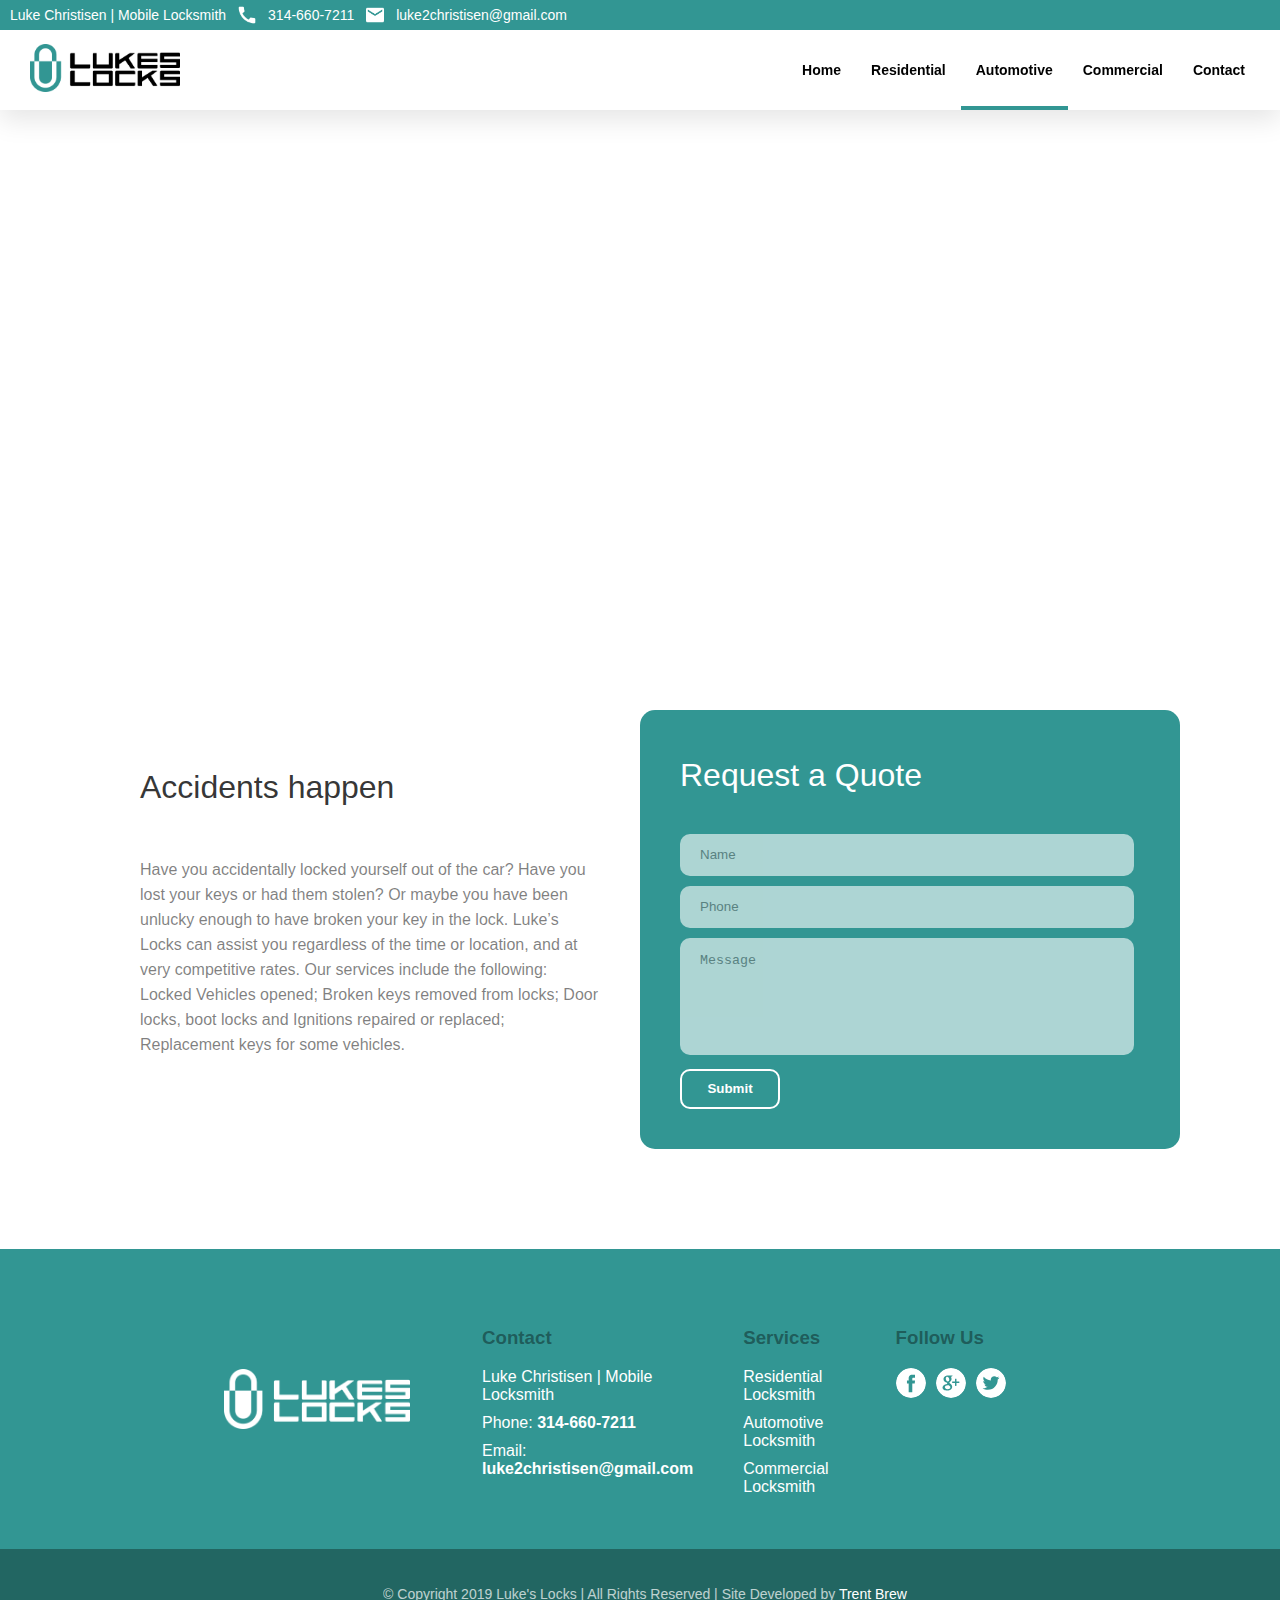
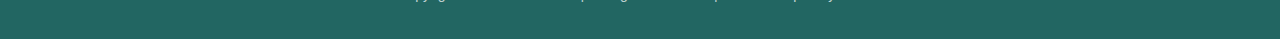
==== automotive.html @ c07e5a12 "changed color scheme & adjusted content to fit the correct fb reference ..:)" ====
<!DOCTYPE html>
<!--
Developer: Trent Brew
Description: Markup for lukeslocks.com
-->
<html>
  <head>
    <title>Luke's Locks | Automotive</title>
    <meta charset="utf-8" content="width=device-width, initial-scale=1" name="viewport"/>
    <link rel="icon" href="res/lock.png"/>
    <link type="text/css" rel="stylesheet" href="styles/compiled-styles.css"/>
    <script
    src="https://code.jquery.com/jquery-3.3.1.js"
    integrity="sha256-2Kok7MbOyxpgUVvAk/HJ2jigOSYS2auK4Pfzbm7uH60="
    crossorigin="anonymous"></script>
    <script type="text/javascript" src="scripts/scripts.js"></script>
  </head>
  <body>
      <div class="top-bar">Luke Christisen | Mobile Locksmith<div class="phone-icon"></div>314-660-7211<div class="email-icon"></div>luke2christisen@gmail.com</div>
      <div class="nav-secondary">
        <div class="logo"></div>
        <div class="nav-links">
          <ul>
            <a href="index.html"><li>Home</li></a>
            <a href="residential.html"><li>Residential</li></a>
            <a href="automotive.html" class="active"><li>Automotive</li></a>
            <a href="commercial.html"><li>Commercial</li></a>
            <a href="contact.html"><li>Contact</li></a>
          </ul>
        </div>
        <div class="menu-button"></div>
      </div>

      <div class="banner-secondary" id="banner-automotive">
        <div class="inner-banner"><h2><div class="title-icon" id="automotive"></div>Automotive Locksmith</h2></div>
        <p>"I was on my way to work called him and he offered to change my tire because I had a flat after locking my keys in my car! Great dude. -Madison M."</p>
      </div>

      <!-- service container used across each service tab -->
      <div class="content-row service-box">
        <div class="service-box-text">
          <h2><div class="title-icon" id="automotive"></div><strong>Accidents happen</strong></h2>
          <p>Have you accidentally locked yourself out of the car? Have you lost your keys or had them stolen? Or maybe you have been unlucky enough to have broken your key in the lock. Luke’s Locks can assist you regardless of the time or location, and at very competitive rates. Our services include the following: Locked Vehicles opened; Broken keys removed from locks; Door locks, boot locks and Ignitions repaired or replaced;
 Replacement keys for some vehicles.</p>
        </div>
        <div class="quote-forms">
          <form>
            <h2>Request a Quote</h2>
            <input type="text" class="form" id="name" placeholder="Name"></input>
            <input type="text" class="form" id="phone" placeholder="Phone"></input>
            <!--div class="form" id="zip"></div-->
            <textarea type="text" class="form" id="message" placeholder="Message" rows="10" cols="30"></textarea>
            <input type="submit" value="Submit" class="submit"></input>
          </form>
        </div>
      </div>

      <!-- row 5 (footer) -->
      <div class="footer">
        <div class="inner-footer">
          <div class="footer-col" id="col1"><div class="footer-logo"></div></div>
          <div class="footer-col" id="col2">
            <ul>
              <h3>Contact</h3>
                <li>Luke Christisen | Mobile Locksmith</li>
                <li><a href="#">Phone: <strong>314-660-7211</strong></a></li>
                <li><a href="#">Email: <strong>luke2christisen@gmail.com</strong></a></li>
              </ul>
            </div>
            <div class="footer-col" id="col3">
              <ul>
                <h3>Services</h3>
                <li><a href="residential.html">Residential Locksmith</a></li>
                <li><a href="automotive.html">Automotive Locksmith</a></li>
                <li><a href="commercial.html">Commercial Locksmith</a></li>
              </ul>
            </div>
            <div class="footer-col" id="col3">
              <h3>Follow Us</h3>
              <div class="bubble-container">
                <a href="https://www.facebook.com/lukeslocks/"><div class="social-bubble" id="facebook"></div></a>
                <a href="https://plus.google.com/+LukesLocksSouthMorang"><div class="social-bubble" id="google-plus"></div></a>
                <a href="#"><div class="social-bubble" id="twitter"></div></a>
              </div>
            </div>
          </div>
        </div>
        <div class="sub-footer"><span>© Copyright 2019 Luke's Locks | All Rights Reserved | Site Developed by </span><a href="#">Trent Brew</a></div>

  </body>
</html>
---- styles/compiled-styles.css ----
body {
  background-color: white;
  margin: 0px;
  font-family: Roboto, sans-serif; }
  body h1, body h2 {
    font-weight: lighter; }

::selection {
  color: black; }

.service-box {
  padding: 100px;
  background-color: white;
  border-radius: 15px;
  display: grid;
  grid-template-columns: 1fr 1fr;
  color: black; }
  .service-box .service-box-text h2 {
    font-size: 32px;
    margin-bottom: 40px;
    padding: 20px 0px 0px 40px;
    display: inline-flex;
    line-height: 60px;
    margin-right: 30px; }
  .service-box .quote-forms h2 {
    font-size: 32px;
    margin-bottom: 30px;
    padding: 0px 0px 0px 0px; }
  .service-box .service-box-text {
    line-height: 25px;
    color: rgba(0, 0, 0, 0.8); }
    .service-box .service-box-text p {
      background-color: white;
      border-radius: 0px 0px 0px 15px;
      padding: 0px 40px 40px 40px;
      margin: 0px;
      color: rgba(0, 0, 0, 0.5); }
  .service-box .quote-forms {
    padding: 20px 40px 40px 40px;
    background-color: #329693;
    border-radius: 15px;
    color: white; }
  .service-box .form {
    background-color: white;
    width: 90%;
    height: 40px;
    margin: 10px 10px 0px 0px;
    border-radius: 10px;
    opacity: 0.6;
    border: none;
    padding-left: 20px;
    padding-right: 20px;
    transition: 300ms; }
    .service-box .form:hover {
      opacity: 1; }
  .service-box .submit {
    width: 100px;
    float: left;
    height: 40px;
    border: 2px white solid;
    background-color: #329693;
    border-radius: 10px;
    margin-top: 10px;
    text-align: center;
    transition: 300ms;
    font-weight: bold;
    color: white; }
    .service-box .submit:hover {
      background-color: white;
      color: #329693;
      cursor: pointer; }
  .service-box #message {
    height: 100px;
    padding-top: 15px;
    resize: none; }
  .service-box .title-icon {
    width: 60px;
    height: 60px;
    margin-right: 20px;
    display: none; }
  .service-box #residential {
    background-image: url("../res/house(teal).png");
    background-position: center;
    background-size: cover;
    background-repeat: no-repeat; }
  .service-box #commercial {
    background-image: url("../res/business(teal).png");
    background-position: center;
    background-size: cover;
    background-repeat: no-repeat; }
  .service-box #automotive {
    background-image: url("../res/car(teal).png");
    background-position: center;
    background-size: cover;
    background-repeat: no-repeat; }

.single-page {
  position: relative;
  width: 100%;
  height: calc(100vh - 90px);
  background-color: #329693; }
  .single-page .sub-footer {
    position: absolute;
    bottom: 0 !important; }
  .single-page .footer {
    position: absolute;
    bottom: 90px !important; }

.inner-container {
  background-color: red;
  width: 100%;
  height: auto; }

.nav-secondary {
  position: fixed;
  height: 80px;
  width: 100%;
  background-color: white;
  z-index: 10;
  top: 30px;
  box-shadow: 0px 10px 25px 0px rgba(0, 0, 0, 0.1); }
  .nav-secondary .nav-links {
    display: block; }
    .nav-secondary .nav-links ul {
      display: inline-flex;
      list-style: none;
      height: 80px;
      margin: 0px 20px 0px 0px;
      float: right; }
    .nav-secondary .nav-links li {
      line-height: 80px; }
    .nav-secondary .nav-links a {
      text-decoration: none;
      color: black;
      font-size: 14px;
      padding: 0px 15px 0px 15px;
      font-weight: bold; }
      .nav-secondary .nav-links a:hover {
        background-color: rgba(0, 0, 0, 0.1); }

.nav .logo {
  position: absolute;
  background-image: url("../res/lukes-locks(light).png");
  background-repeat: no-repeat;
  background-position: center;
  background-size: contain;
  width: 400px;
  height: 200px;
  margin: auto;
  left: 0px;
  right: 0px;
  top: -450px;
  transition: 500ms; }

.nav-secondary .logo {
  position: absolute;
  background-image: url("../res/lukes-locks(dark).png");
  background-repeat: no-repeat;
  background-position: center;
  background-size: contain;
  width: 150px;
  height: 75px;
  margin: auto;
  left: 30px;
  right: 100%;
  top: 0px; }

.top-bar {
  display: inline-flex;
  position: fixed;
  width: 100%;
  height: 30px;
  margin: 0px;
  background-color: #329693;
  z-index: 15;
  color: white;
  line-height: 30px;
  padding-left: 10px;
  font-size: 14px;
  top: 0px; }
  .top-bar .phone-icon {
    width: 22px;
    height: 22px;
    margin-top: 4px;
    background-image: url("../res/baseline_call_white_18dp.png");
    background-position: center;
    background-repeat: no-repeat;
    background-size: cover;
    margin-left: 10px;
    margin-right: 10px; }
  .top-bar .email-icon {
    width: 22px;
    height: 22px;
    margin-top: 4px;
    background-image: url("../res/baseline_email_white_18dp.png");
    background-position: center;
    background-repeat: no-repeat;
    background-size: cover;
    margin-left: 10px;
    margin-right: 10px; }

.arrow-container {
  position: absolute;
  width: 200px;
  height: 150px;
  margin: auto;
  top: 350px;
  left: 0px;
  right: 0px;
  bottom: 0;
  opacity: 0.6; }

.arrow {
  opacity: 0;
  position: relative;
  left: 42%;
  top: 65%;
  transition: visibility 500ms linear; }

.arrow1 {
  animation: arrow-movement 2s ease-in-out infinite; }

.arrow2 {
  animation: arrow-movement 2s 1s ease-in-out infinite; }

.arrow:before,
.arrow:after {
  background: white;
  content: '';
  display: block;
  height: 2px;
  position: absolute;
  top: 0;
  left: 0;
  width: 30px; }

.arrow:before {
  transform: rotate(45deg) translateX(-23%);
  transform-origin: top left; }

.arrow:after {
  transform: rotate(-45deg) translateX(23%);
  transform-origin: top right; }

@keyframes arrow-movement {
  0% {
    opacity: 0;
    top: 45%; }
  70% {
    opacity: 1; }
  100% {
    opacity: 0; } }
.banner {
  position: absolute;
  top: 30px;
  background-color: white;
  background-image: url("../res/banner1.jpg");
  background-repeat: no-repeat;
  background-size: cover;
  background-position: center;
  background-attachment: fixed;
  height: 650px;
  width: 100%; }
  .banner .subtitle {
    position: absolute;
    left: 0px;
    right: 0px;
    margin: auto;
    text-align: center;
    color: white;
    top: 260px;
    width: 600px;
    line-height: 25px; }
  .banner .banner-button {
    position: absolute;
    width: 130px;
    height: 40px;
    text-align: center;
    color: white;
    line-height: 40px;
    font-weight: bolder;
    border-radius: 5px;
    border: solid white 2px;
    left: 0px;
    right: 0px;
    margin: auto;
    top: 370px;
    transition: 300ms; }
    .banner .banner-button:hover {
      background-color: white;
      color: #329693;
      cursor: pointer; }

.nav {
  position: absolute;
  background-color: rgba(255, 255, 255, 0);
  height: 80px;
  width: 100%;
  z-index: 10;
  top: 570px; }
  .nav .nav-links {
    display: block; }
    .nav .nav-links ul {
      display: inline-flex;
      list-style: none;
      height: 80px;
      margin: 0px 20px 0px 0px;
      float: right; }
    .nav .nav-links li {
      line-height: 80px; }
    .nav .nav-links a {
      text-decoration: none;
      color: white;
      font-size: 14px;
      padding: 0px 15px 0px 15px;
      font-weight: bold; }
      .nav .nav-links a:hover {
        background-color: rgba(0, 0, 0, 0.1); }

.active {
  border-bottom: solid #329693 4px; }

.content {
  position: absolute;
  top: 100px;
  left: 0px;
  right: 0px;
  margin: auto;
  background-color: #E0E0E0;
  width: 100%; }

.content-home {
  position: absolute;
  top: 650px;
  left: 0px;
  right: 0px;
  margin: auto;
  background-color: #E0E0E0;
  width: 100%; }
  .content-home h1 {
    text-align: center;
    margin-bottom: 40px;
    font-size: 28px;
    opacity: 0.4; }
  .content-home .content-row {
    width: 70%;
    margin: 45px auto;
    height: auto;
    left: 0px;
    right: 0px; }
  .content-home #why-us {
    width: 100%;
    height: 300px;
    margin-bottom: 120px; }
  .content-home #services {
    width: 100%;
    height: 300px;
    margin-bottom: 120px; }
    .content-home #services .divider {
      background-color: rgba(0, 0, 0, 0.2);
      width: 70%;
      height: 2px;
      margin: 80px auto 80px auto;
      text-align: center;
      line-height: 0px; }
      .content-home #services .divider span {
        background-color: #E0E0E0;
        font-size: 28px;
        padding: 0px 40px 0px 40px;
        color: rgba(0, 0, 0, 0.3); }
  .content-home .card-container {
    position: absolute;
    margin: auto;
    left: 0px;
    right: 0px;
    display: grid;
    width: 70%;
    grid-template-columns: repeat(3, 1fr);
    grid-gap: 30px; }
    .content-home .card-container a {
      text-decoration: none !important; }
      .content-home .card-container a h2 {
        color: black; }
    .content-home .card-container .hoverable {
      background-color: white;
      padding: 20px 35px 30px 35px; }
      .content-home .card-container .hoverable:hover {
        background-color: #329693;
        margin-top: -10px;
        cursor: pointer; }
        .content-home .card-container .hoverable:hover h2 {
          color: white; }
        .content-home .card-container .hoverable:hover p {
          color: rgba(255, 255, 255, 0.7); }
    .content-home .card-container .card {
      border-radius: 15px;
      transition: 500ms;
      text-align: center;
      line-height: 25px; }
      .content-home .card-container .card h2 {
        transition: 500ms;
        font-size: 28px; }
      .content-home .card-container .card p {
        color: rgba(0, 0, 0, 0.5);
        transition: 500ms;
        border-radius: 0px 0px 25px 25px; }
      .content-home .card-container .card .icon {
        width: 80px;
        height: 80px;
        margin-left: auto;
        margin-right: auto;
        margin-top: 40px;
        background-repeat: no-repeat;
        background-position: center;
        background-size: contain;
        transition: 500ms;
        opacity: 0.9; }
      .content-home .card-container .card #residential {
        background-image: url("../res/house(teal).png"); }
      .content-home .card-container .card #automotive {
        background-image: url("../res/car(teal).png"); }
      .content-home .card-container .card #commercial {
        background-image: url("../res/business(teal).png"); }
      .content-home .card-container .card #hours {
        background-image: url("../res/clock(teal).png"); }
      .content-home .card-container .card #support {
        background-image: url("../res/key(teal).png"); }
      .content-home .card-container .card #mobile {
        background-image: url("../res/mobile(teal).png"); }
    .content-home .card-container #card1:hover .icon {
      background-image: url("../res/house(white).png"); }
    .content-home .card-container #card2:hover .icon {
      background-image: url("../res/car(white).png"); }
    .content-home .card-container #card3:hover .icon {
      background-image: url("../res/business(white).png"); }
  .content-home .about-us {
    background-color: white;
    border-radius: 15px;
    display: grid;
    grid-template-columns: 1fr 1fr;
    color: black; }
    .content-home .about-us .about-us-text h2 {
      font-size: 32px;
      margin-bottom: 40px;
      padding: 20px 0px 0px 40px; }
    .content-home .about-us .quote-forms h2 {
      font-size: 32px;
      margin-bottom: 30px;
      padding: 0px 0px 0px 0px; }
    .content-home .about-us .about-us-text {
      line-height: 25px;
      color: rgba(0, 0, 0, 0.8); }
      .content-home .about-us .about-us-text p {
        background-color: white;
        border-radius: 0px 0px 0px 15px;
        padding: 0px 40px 40px 40px;
        margin: 0px;
        color: rgba(0, 0, 0, 0.5); }
    .content-home .about-us .quote-forms {
      padding: 20px 40px 40px 40px;
      background-color: #329693;
      border-radius: 0px 15px 15px 0px;
      color: white; }
    .content-home .about-us .form {
      background-color: white;
      width: 90%;
      height: 40px;
      margin: 10px 10px 0px 0px;
      border-radius: 10px;
      opacity: 0.6;
      border: none;
      padding-left: 20px;
      padding-right: 20px;
      transition: 300ms; }
      .content-home .about-us .form:hover {
        opacity: 1; }
    .content-home .about-us .submit {
      width: 100px;
      float: left;
      height: 40px;
      border: 2px white solid;
      background-color: rgba(0, 0, 0, 0);
      border-radius: 10px;
      margin-top: 10px;
      text-align: center;
      transition: 300ms;
      font-weight: bold;
      color: white; }
      .content-home .about-us .submit:hover {
        background-color: white;
        color: #329693;
        cursor: pointer; }
    .content-home .about-us #message {
      height: 100px;
      padding-top: 15px;
      resize: none; }
  .content-home #testimonials {
    width: 100%;
    background-color: white;
    padding-bottom: 60px;
    padding-top: 40px;
    margin-bottom: 0px;
    margin-top: 150px; }
    .content-home #testimonials h1 {
      margin: 70px;
      font-size: 28px; }
    .content-home #testimonials .reviews-container {
      margin-left: auto;
      margin-right: auto;
      width: 70%;
      display: grid;
      grid-template-columns: repeat(4, 1fr);
      grid-gap: 0px; }
    .content-home #testimonials #review1 {
      border-radius: 15px 0px 0px 15px; }
      .content-home #testimonials #review1 .reviewer-photo {
        background-image: url("../res/user1.jpg");
        background-position: center;
        background-repeat: no-repeat;
        background-size: cover; }
    .content-home #testimonials #review2 {
      border-radius: 0px; }
      .content-home #testimonials #review2 .reviewer-photo {
        background-image: url("../res/user2.jpg");
        background-position: center;
        background-repeat: no-repeat;
        background-size: cover; }
    .content-home #testimonials #review3 {
      border-radius: 0px; }
      .content-home #testimonials #review3 .reviewer-photo {
        background-image: url("../res/user3.jpg");
        background-position: center;
        background-repeat: no-repeat;
        background-size: cover; }
    .content-home #testimonials #review4 {
      border-radius: 0px 15px 15px 0px; }
      .content-home #testimonials #review4 .reviewer-photo {
        background-image: url("../res/user4.jpg");
        background-position: center;
        background-repeat: no-repeat;
        background-size: cover; }
    .content-home #testimonials .review {
      background-color: white;
      text-align: center;
      padding: 50px 0px 30px 0px; }
      .content-home #testimonials .review .reviewer-photo {
        background-color: black;
        height: 80px;
        width: 80px;
        border-radius: 100%;
        margin-left: auto;
        margin-right: auto; }
      .content-home #testimonials .review .stars-container {
        display: inline-flex; }
      .content-home #testimonials .review .star {
        margin: 5px;
        height: 20px;
        width: 20px;
        background-image: url("../res/star(yellow).png");
        background-position: center;
        background-size: contain;
        background-repeat: no-repeat; }
      .content-home #testimonials .review h2 {
        font-size: 20px; }
      .content-home #testimonials .review p {
        background-color: white;
        color: rgba(0, 0, 0, 0.6);
        border-radius: 0px 0px 15px 15px;
        padding: 0px 40px 0px 40px; }
  .content-home #icons {
    background-color: #BDBDBD; }

.footer {
  background-color: #329693;
  width: 100%;
  margin: 0px;
  height: 300px; }
  .footer .bubble-container {
    display: inline-flex; }
  .footer h3 {
    color: rgba(0, 0, 0, 0.4); }
  .footer .social-bubble {
    width: 30px;
    height: 30px;
    border-radius: 100%;
    margin-right: 10px;
    transition: 300ms;
    background-position: center;
    background-size: cover;
    background-repeat: no-repeat; }
    .footer .social-bubble:hover {
      cursor: pointer;
      opacity: 0.5; }
  .footer #facebook {
    background-image: url("../res/fb.svg"); }
  .footer #google-plus {
    background-image: url("../res/gplus.svg"); }
  .footer #twitter {
    background-image: url("../res/twitter.svg"); }
  .footer .footer-logo {
    width: 250px;
    height: 60px;
    background-image: url("../res/lukes-locks(white).png");
    background-position: center;
    background-size: contain;
    background-repeat: no-repeat;
    margin-top: 60px; }
  .footer a {
    text-decoration: none;
    color: white; }
    .footer a:hover {
      opacity: 0.6; }
  .footer ul {
    list-style: none; }
    .footer ul li {
      margin: 10px 10px 10px 0px; }
  .footer .inner-footer {
    color: white;
    display: grid;
    grid-template-columns: repeat(4, 1fr);
    width: 70%;
    margin-left: auto;
    margin-right: auto;
    padding-top: 60px; }

.sub-footer {
  background-color: #226662;
  width: 100%;
  margin: 0px;
  height: 90px;
  color: white;
  line-height: 90px;
  text-align: center;
  font-size: 14px; }
  .sub-footer a {
    color: white;
    text-decoration: none;
    opacity: 1; }
    .sub-footer a:hover {
      text-decoration: underline; }
  .sub-footer span {
    padding-left: 10px;
    opacity: 0.7; }

#banner-residential {
  background: url("../res/banner2(dark).jpg") no-repeat center fixed;
  background-size: cover; }

#banner-commercial {
  background: url("../res/banner1.jpg") no-repeat center fixed;
  background-size: cover; }

#banner-automotive {
  background: url("../res/banner3(dark).jpg") no-repeat center fixed;
  background-size: cover; }

.banner-secondary {
  background-color: #BDBDBD;
  width: 100%;
  height: 500px;
  margin-top: 110px; }
  .banner-secondary p {
    text-align: center;
    padding-top: 280px;
    color: white;
    width: 550px;
    margin-left: auto;
    margin-right: auto;
    line-height: 25px; }
  .banner-secondary .title-icon {
    width: 120px;
    height: 120px;
    margin-right: 20px; }
  .banner-secondary #residential {
    background-image: url("../res/house(teal).png");
    background-position: center;
    background-size: cover;
    background-repeat: no-repeat; }
  .banner-secondary #commercial {
    background-image: url("../res/business(teal).png");
    background-position: center;
    background-size: cover;
    background-repeat: no-repeat; }
  .banner-secondary #automotive {
    background-image: url("../res/car.png(teal)");
    background-position: center;
    background-size: cover;
    background-repeat: no-repeat; }
  .banner-secondary .inner-banner {
    position: absolute;
    height: 100px;
    width: 750px;
    margin: auto;
    left: 0;
    right: 0;
    top: 200px;
    line-height: 120px;
    color: white;
    font-weight: bold;
    font-size: 40px; }
    .banner-secondary .inner-banner h2 {
      display: inline-flex; }

.contact-box {
  background-color: #329693;
  border-radius: 0px;
  width: 70%;
  margin-left: auto;
  margin-right: auto; }
  .contact-box span {
    color: white;
    font-weight: lighter;
    font-size: 28px; }
  .contact-box h3 {
    color: white;
    display: inline-flex;
    font-size: 28px;
    margin-bottom: 0px !important;
    line-height: 60px; }
  .contact-box .service-box-text {
    padding-top: 80px;
    padding-left: 120px;
    width: 400px; }
  .contact-box .title-icon {
    display: block !important;
    filter: invert(1); }
  .contact-box #contact-phone {
    background-image: url("../res/baseline-call-24px.svg");
    background-position: center;
    background-size: cover;
    background-repeat: no-repeat; }
  .contact-box #contact-email {
    background-image: url("../res/baseline-email-24px.svg");
    background-position: center;
    background-size: cover;
    background-repeat: no-repeat; }
  .contact-box .service-box-text p {
    background-color: #329693;
    color: white; }

.contact-content {
  background-color: #329693;
  padding-bottom: 70px !important; }
  .contact-content .bubble-container {
    text-align: center;
    float: left;
    margin-top: 35px; }
  .contact-content .bubbles-inner {
    display: inline-flex; }
  .contact-content h3 {
    color: rgba(0, 0, 0, 0.4); }
  .contact-content .social-bubble {
    width: 60px;
    height: 60px;
    border-radius: 100%;
    margin-right: 15px;
    transition: 300ms;
    background-position: center;
    background-size: cover;
    background-repeat: no-repeat; }
    .contact-content .social-bubble:hover {
      cursor: pointer;
      opacity: 0.5; }
  .contact-content #facebook {
    background-image: url("../res/fb.svg"); }
  .contact-content #google-plus {
    background-image: url("../res/gplus.svg"); }
  .contact-content #twitter {
    background-image: url("../res/twitter.svg"); }

.mobile-banner {
  display: none; }

@media only screen and (max-width: 768px) {
  body {
    background-color: white; }

  .top-bar {
    font-size: 9px; }

  .logo {
    position: absolute;
    background-image: url("../res/lukes-locks(dark).png") !important;
    background-repeat: no-repeat;
    background-position: center;
    background-size: contain;
    width: 150px !important;
    height: 75px !important;
    margin: auto !important;
    left: 30px !important;
    right: 100% !important;
    top: 0px !important;
    transition: 500ms; }

  .banner {
    display: none; }

  .nav, .nav-secondary {
    position: fixed;
    background-color: #FFFFFF;
    height: 80px;
    width: 100%;
    text-align: center;
    top: 30px;
    box-shadow: 0px 10px 25px 0px rgba(0, 0, 0, 0.2);
    transition: 300ms;
    z-index: 20; }
    .nav .nav-links, .nav-secondary .nav-links {
      display: none; }
      .nav .nav-links ul, .nav-secondary .nav-links ul {
        display: block;
        list-style: none;
        height: 80px;
        position: absolute;
        margin: auto;
        left: 0px;
        right: 0px;
        top: 140px;
        padding: 0px; }
      .nav .nav-links li, .nav-secondary .nav-links li {
        line-height: 80px;
        margin-left: auto;
        margin-right: auto;
        transition: 300ms; }
        .nav .nav-links li:hover, .nav-secondary .nav-links li:hover {
          background-color: rgba(0, 0, 0, 0.1); }
      .nav .nav-links a, .nav-secondary .nav-links a {
        text-decoration: none;
        color: black;
        padding: 0px;
        font-size: 18px;
        font-weight: bolder; }
    .nav .menu-button, .nav-secondary .menu-button {
      position: absolute;
      height: 40px;
      width: 40px;
      border-radius: 100%;
      background-image: url("https://cdn4.iconfinder.com/data/icons/wirecons-free-vector-icons/32/menu-alt-512.png");
      background-size: 20px 20px;
      background-position: center;
      background-repeat: no-repeat;
      right: 10px;
      top: 20px;
      margin: 0px 20px 0px 0px;
      transition: 300ms;
      cursor: pointer; }
      .nav .menu-button:hover, .nav-secondary .menu-button:hover {
        background-color: rgba(0, 0, 0, 0.1); }

  .content-home {
    width: 100%;
    padding-top: 20px;
    top: 460px; }

  .card-container {
    position: relative;
    margin-top: 850px;
    width: 85% !important;
    grid-template-columns: repeat(1, 1fr) !important;
    grid-gap: 0px !important; }
    .card-container .card {
      padding-left: 30px !important;
      padding-right: 30px !important;
      margin-bottom: 30px; }
      .card-container .card:hover {
        margin-top: 0px !important; }
      .card-container .card h2 {
        font-size: 18px !important;
        font-weight: bold; }
      .card-container .card .icon {
        width: 40px !important;
        height: 40px !important;
        margin-top: 0px !important; }

  .hoverable {
    padding-top: 40px !important; }

  .about-us {
    margin-top: 820px !important;
    grid-template-columns: 1fr !important;
    position: relative;
    text-align: center;
    width: 85% !important; }
    .about-us h2 {
      font-size: 24px !important;
      font-weight: bold;
      padding: 20px 0px 0px 0px !important; }
    .about-us .about-us-text {
      border-radius: 15px 15px 0px 0px; }
      .about-us .about-us-text p {
        background-color: white;
        border-radius: 0px !important;
        padding-bottom: 30px; }
    .about-us .form {
      padding-right: 0px !important;
      margin-right: 0px !important; }
    .about-us .quote-forms {
      margin-top: 0px;
      border-radius: 0px 0px 15px 15px !important; }

  .service-box {
    padding: 30px 0px 30px 0px;
    grid-template-columns: 1fr !important;
    position: relative;
    text-align: center;
    width: 85% !important;
    margin-left: auto;
    margin-right: auto; }
    .service-box .service-box-text {
      border-radius: 15px 15px 0px 0px; }
      .service-box .service-box-text h2 {
        font-size: 24px !important;
        font-weight: bold;
        padding-left: 0px;
        margin: 0px 0px 30px 0px; }
      .service-box .service-box-text p {
        background-color: white;
        border-radius: 0px !important;
        padding-bottom: 60px; }
    .service-box .quote-forms {
      margin-top: 0px;
      border-radius: 15px !important; }
      .service-box .quote-forms h2 {
        font-size: 24px;
        font-weight: bold; }
    .service-box .form {
      padding-right: 0px;
      margin-right: 0px; }
    .service-box .title-icon {
      padding: 0px;
      margin: 0px; }

  .reviews-container {
    grid-template-columns: 1fr !important; }

  .footer {
    height: auto;
    text-align: center;
    padding-bottom: 80px; }

  ul {
    padding: 0px; }

  .inner-footer {
    grid-template-columns: 1fr !important; }
    .inner-footer .footer-logo {
      width: 100% !important;
      margin-bottom: 40px; }

  .sub-footer {
    font-size: 9px;
    position: relative !important;
    margin: 0px;
    z-index: 15; }

  #why-us {
    height: auto !important; }

  #testimonials {
    position: relative;
    margin-top: 680px !important; }
    #testimonials h1 {
      margin: 40px !important; }
    #testimonials .reviews-container {
      width: 85% !important; }

  .content-row {
    display: block;
    overflow: auto; }

  .banner-secondary {
    width: 100%;
    height: 350px;
    background-attachment: fixed; }
    .banner-secondary h2 {
      font-size: 24px;
      font-weight: bold; }
    .banner-secondary .title-icon {
      width: 55px;
      height: 55px;
      margin-right: 10px; }
    .banner-secondary .inner-banner {
      width: 90%;
      line-height: 55px;
      top: 140px;
      text-align: center; }
    .banner-secondary p {
      width: 70%;
      padding-top: 145px;
      opacity: 0.8; }

  .contact-box {
    width: 80%;
    margin: 0px;
    padding-top: 50px;
    line-height: 40px; }
    .contact-box .service-box-text {
      padding: 0px;
      margin-left: auto;
      margin-right: auto;
      margin-bottom: 40px; }
    .contact-box .bubble-container {
      margin: 40px auto auto auto;
      width: 100%; }
    .contact-box .social-bubble {
      width: 40px;
      height: 40px; }
    .contact-box .title-icon {
      height: 40px;
      width: 40px; }
    .contact-box h3 {
      font-size: 24px;
      margin-left: 0px;
      margin-right: 0px; }
    .contact-box h2 {
      color: rgba(0, 0, 0, 0.4);
      font-size: 24px !important;
      font-weight: bold; }

  .submit {
    width: 100% !important;
    height: 60px !important; }

  .divider {
    height: 1px !important; }
    .divider span {
      font-size: 20px !important; }

  .mobile-banner {
    display: block;
    height: 350px;
    width: 100%;
    margin-top: 110px;
    background-image: url("../res/banner1.jpg");
    background-position: center;
    background-size: cover;
    background-repeat: no-repeat;
    background-attachment: fixed; } }
/*@media only screen and (max-width: 1000px) {
  body {
    background-color: red !important;
  }
}*/

/*# sourceMappingURL=compiled-styles.css.map */
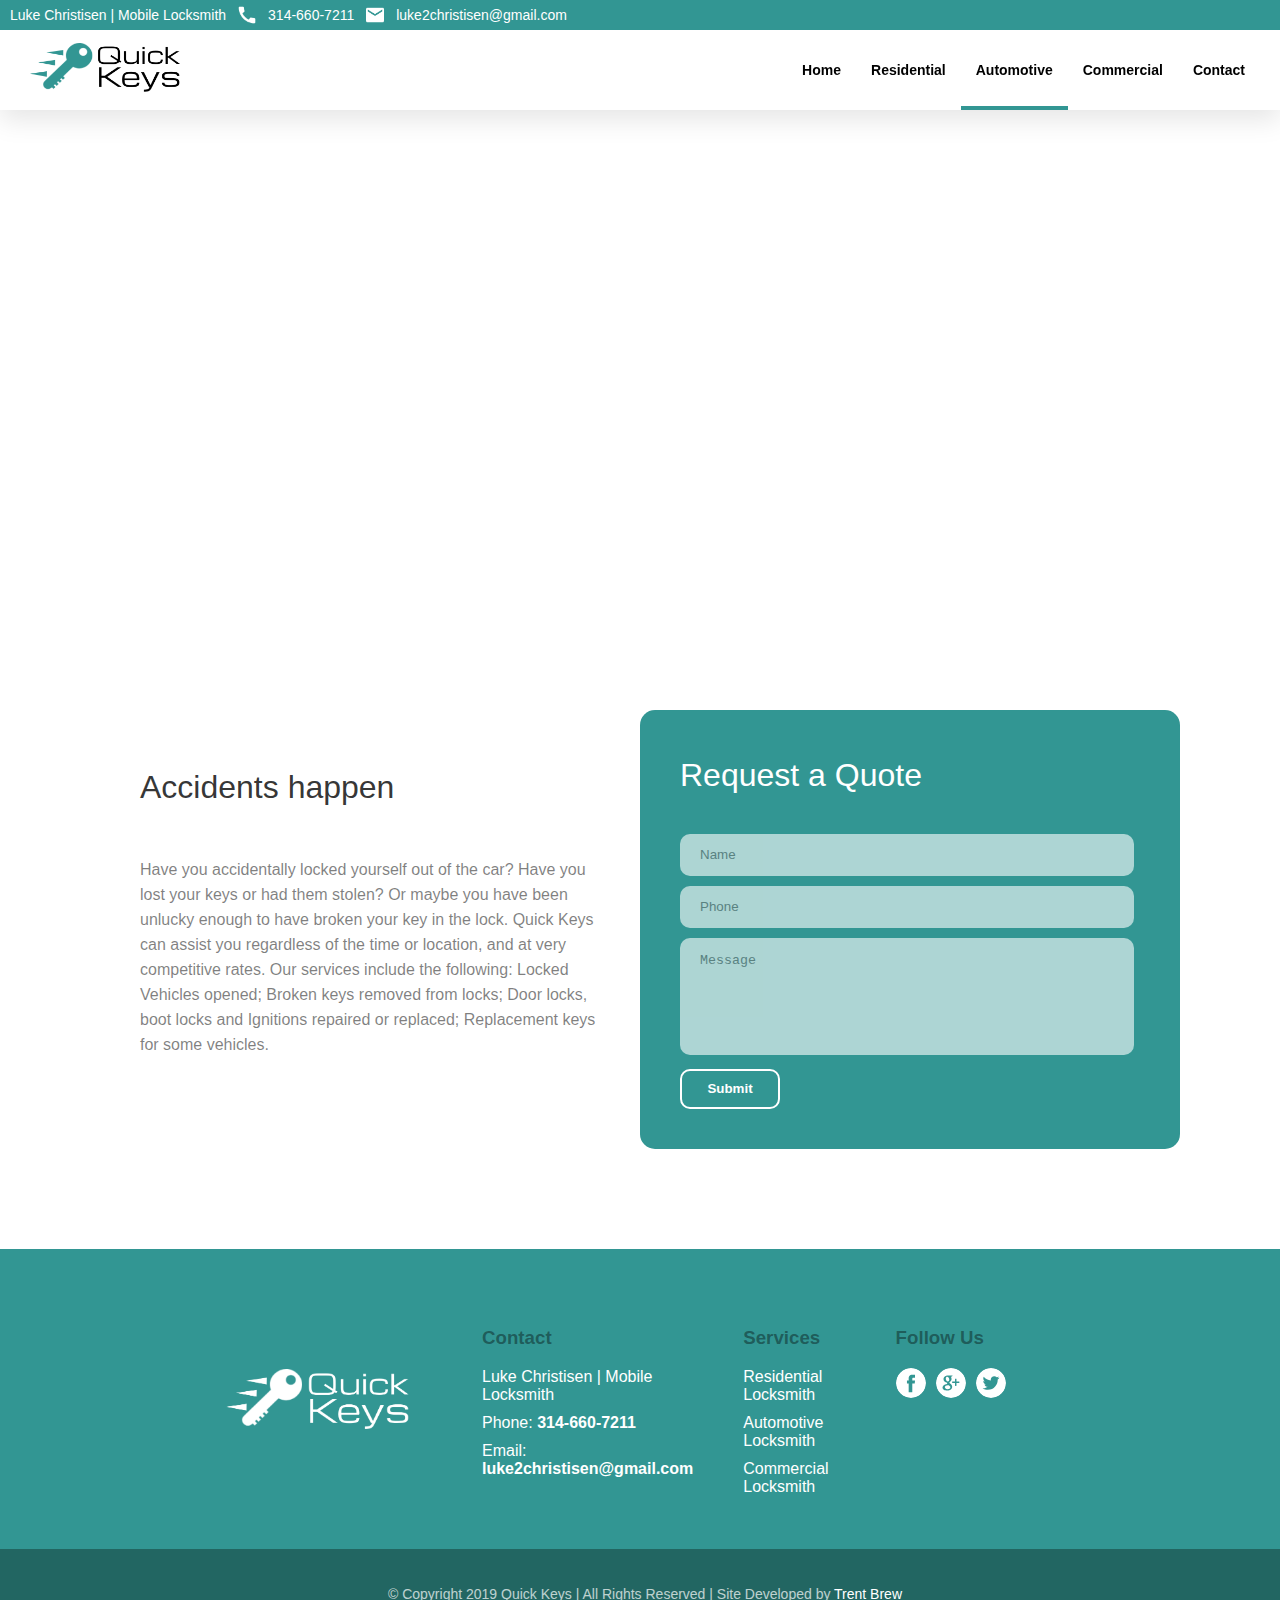
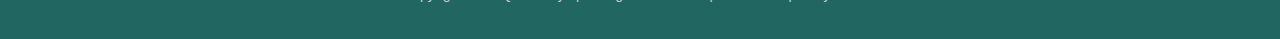
==== commit ce630ba3: "quick keys rebrand" ====
--- a/automotive.html
+++ b/automotive.html
@@ -5,7 +5,9 @@
 -->
 <html>
   <head>
-    <title>Luke's Locks | Automotive</title>
+    <title>Quick Keys | Mobile 24/7 Locksmith | Automotive</title>
+    <meta name="description" content="Quick Keys is a 24/7 always available mobile locksmith that will come to you. We do residential, commercial and automotive locksmithing and can help you with lockouts or larger scale projects. Give us a call today if you need any locksmithing services in the St. Louis, Missouri area!">
+
     <meta charset="utf-8" content="width=device-width, initial-scale=1" name="viewport"/>
     <link rel="icon" href="res/lock.png"/>
     <link type="text/css" rel="stylesheet" href="styles/compiled-styles.css"/>
@@ -40,7 +42,7 @@
       <div class="content-row service-box">
         <div class="service-box-text">
           <h2><div class="title-icon" id="automotive"></div><strong>Accidents happen</strong></h2>
-          <p>Have you accidentally locked yourself out of the car? Have you lost your keys or had them stolen? Or maybe you have been unlucky enough to have broken your key in the lock. Luke’s Locks can assist you regardless of the time or location, and at very competitive rates. Our services include the following: Locked Vehicles opened; Broken keys removed from locks; Door locks, boot locks and Ignitions repaired or replaced;
+          <p>Have you accidentally locked yourself out of the car? Have you lost your keys or had them stolen? Or maybe you have been unlucky enough to have broken your key in the lock. Quick Keys can assist you regardless of the time or location, and at very competitive rates. Our services include the following: Locked Vehicles opened; Broken keys removed from locks; Door locks, boot locks and Ignitions repaired or replaced;
  Replacement keys for some vehicles.</p>
         </div>
         <div class="quote-forms">
@@ -85,7 +87,7 @@
             </div>
           </div>
         </div>
-        <div class="sub-footer"><span>© Copyright 2019 Luke's Locks | All Rights Reserved | Site Developed by </span><a href="#">Trent Brew</a></div>
+        <div class="sub-footer"><span>© Copyright 2019 Quick Keys | All Rights Reserved | Site Developed by </span><a href="#">Trent Brew</a></div>
 
   </body>
 </html>
--- a/styles/compiled-styles.css
+++ b/styles/compiled-styles.css
@@ -1,12 +1,15 @@
 body {
   background-color: white;
   margin: 0px;
-  font-family: Roboto, sans-serif; }
-  body h1, body h2 {
-    font-weight: lighter; }
+  font-family: Roboto, sans-serif;
+}
+body h1, body h2 {
+  font-weight: lighter;
+}
 
 ::selection {
-  color: black; }
+  color: black;
+}
 
 .service-box {
   padding: 100px;
@@ -14,102 +17,121 @@
   border-radius: 15px;
   display: grid;
   grid-template-columns: 1fr 1fr;
-  color: black; }
-  .service-box .service-box-text h2 {
-    font-size: 32px;
-    margin-bottom: 40px;
-    padding: 20px 0px 0px 40px;
-    display: inline-flex;
-    line-height: 60px;
-    margin-right: 30px; }
-  .service-box .quote-forms h2 {
-    font-size: 32px;
-    margin-bottom: 30px;
-    padding: 0px 0px 0px 0px; }
-  .service-box .service-box-text {
-    line-height: 25px;
-    color: rgba(0, 0, 0, 0.8); }
-    .service-box .service-box-text p {
-      background-color: white;
-      border-radius: 0px 0px 0px 15px;
-      padding: 0px 40px 40px 40px;
-      margin: 0px;
-      color: rgba(0, 0, 0, 0.5); }
-  .service-box .quote-forms {
-    padding: 20px 40px 40px 40px;
-    background-color: #329693;
-    border-radius: 15px;
-    color: white; }
-  .service-box .form {
-    background-color: white;
-    width: 90%;
-    height: 40px;
-    margin: 10px 10px 0px 0px;
-    border-radius: 10px;
-    opacity: 0.6;
-    border: none;
-    padding-left: 20px;
-    padding-right: 20px;
-    transition: 300ms; }
-    .service-box .form:hover {
-      opacity: 1; }
-  .service-box .submit {
-    width: 100px;
-    float: left;
-    height: 40px;
-    border: 2px white solid;
-    background-color: #329693;
-    border-radius: 10px;
-    margin-top: 10px;
-    text-align: center;
-    transition: 300ms;
-    font-weight: bold;
-    color: white; }
-    .service-box .submit:hover {
-      background-color: white;
-      color: #329693;
-      cursor: pointer; }
-  .service-box #message {
-    height: 100px;
-    padding-top: 15px;
-    resize: none; }
-  .service-box .title-icon {
-    width: 60px;
-    height: 60px;
-    margin-right: 20px;
-    display: none; }
-  .service-box #residential {
-    background-image: url("../res/house(teal).png");
-    background-position: center;
-    background-size: cover;
-    background-repeat: no-repeat; }
-  .service-box #commercial {
-    background-image: url("../res/business(teal).png");
-    background-position: center;
-    background-size: cover;
-    background-repeat: no-repeat; }
-  .service-box #automotive {
-    background-image: url("../res/car(teal).png");
-    background-position: center;
-    background-size: cover;
-    background-repeat: no-repeat; }
+  color: black;
+}
+.service-box .service-box-text h2 {
+  font-size: 32px;
+  margin-bottom: 40px;
+  padding: 20px 0px 0px 40px;
+  display: inline-flex;
+  line-height: 60px;
+  margin-right: 30px;
+}
+.service-box .quote-forms h2 {
+  font-size: 32px;
+  margin-bottom: 30px;
+  padding: 0px 0px 0px 0px;
+}
+.service-box .service-box-text {
+  line-height: 25px;
+  color: rgba(0, 0, 0, 0.8);
+}
+.service-box .service-box-text p {
+  background-color: white;
+  border-radius: 0px 0px 0px 15px;
+  padding: 0px 40px 40px 40px;
+  margin: 0px;
+  color: rgba(0, 0, 0, 0.5);
+}
+.service-box .quote-forms {
+  padding: 20px 40px 40px 40px;
+  background-color: #329693;
+  border-radius: 15px;
+  color: white;
+}
+.service-box .form {
+  background-color: white;
+  width: 90%;
+  height: 40px;
+  margin: 10px 10px 0px 0px;
+  border-radius: 10px;
+  opacity: 0.6;
+  border: none;
+  padding-left: 20px;
+  padding-right: 20px;
+  transition: 300ms;
+}
+.service-box .form:hover {
+  opacity: 1;
+}
+.service-box .submit {
+  width: 100px;
+  float: left;
+  height: 40px;
+  border: 2px white solid;
+  background-color: #329693;
+  border-radius: 10px;
+  margin-top: 10px;
+  text-align: center;
+  transition: 300ms;
+  font-weight: bold;
+  color: white;
+}
+.service-box .submit:hover {
+  background-color: white;
+  color: #329693;
+  cursor: pointer;
+}
+.service-box #message {
+  height: 100px;
+  padding-top: 15px;
+  resize: none;
+}
+.service-box .title-icon {
+  width: 60px;
+  height: 60px;
+  margin-right: 20px;
+  display: none;
+}
+.service-box #residential {
+  background-image: url("../res/house(teal).png");
+  background-position: center;
+  background-size: cover;
+  background-repeat: no-repeat;
+}
+.service-box #commercial {
+  background-image: url("../res/business(teal).png");
+  background-position: center;
+  background-size: cover;
+  background-repeat: no-repeat;
+}
+.service-box #automotive {
+  background-image: url("../res/car(teal).png");
+  background-position: center;
+  background-size: cover;
+  background-repeat: no-repeat;
+}
 
 .single-page {
   position: relative;
   width: 100%;
   height: calc(100vh - 90px);
-  background-color: #329693; }
-  .single-page .sub-footer {
-    position: absolute;
-    bottom: 0 !important; }
-  .single-page .footer {
-    position: absolute;
-    bottom: 90px !important; }
+  background-color: #329693;
+}
+.single-page .sub-footer {
+  position: absolute;
+  bottom: 0 !important;
+}
+.single-page .footer {
+  position: absolute;
+  bottom: 90px !important;
+}
 
 .inner-container {
   background-color: red;
   width: 100%;
-  height: auto; }
+  height: auto;
+}
 
 .nav-secondary {
   position: fixed;
@@ -118,29 +140,35 @@
   background-color: white;
   z-index: 10;
   top: 30px;
-  box-shadow: 0px 10px 25px 0px rgba(0, 0, 0, 0.1); }
-  .nav-secondary .nav-links {
-    display: block; }
-    .nav-secondary .nav-links ul {
-      display: inline-flex;
-      list-style: none;
-      height: 80px;
-      margin: 0px 20px 0px 0px;
-      float: right; }
-    .nav-secondary .nav-links li {
-      line-height: 80px; }
-    .nav-secondary .nav-links a {
-      text-decoration: none;
-      color: black;
-      font-size: 14px;
-      padding: 0px 15px 0px 15px;
-      font-weight: bold; }
-      .nav-secondary .nav-links a:hover {
-        background-color: rgba(0, 0, 0, 0.1); }
+  box-shadow: 0px 10px 25px 0px rgba(0, 0, 0, 0.1);
+}
+.nav-secondary .nav-links {
+  display: block;
+}
+.nav-secondary .nav-links ul {
+  display: inline-flex;
+  list-style: none;
+  height: 80px;
+  margin: 0px 20px 0px 0px;
+  float: right;
+}
+.nav-secondary .nav-links li {
+  line-height: 80px;
+}
+.nav-secondary .nav-links a {
+  text-decoration: none;
+  color: black;
+  font-size: 14px;
+  padding: 0px 15px 0px 15px;
+  font-weight: bold;
+}
+.nav-secondary .nav-links a:hover {
+  background-color: rgba(0, 0, 0, 0.1);
+}
 
 .nav .logo {
   position: absolute;
-  background-image: url("../res/lukes-locks(light).png");
+  background-image: url("../res/lukes-locks(light-new).png");
   background-repeat: no-repeat;
   background-position: center;
   background-size: contain;
@@ -150,11 +178,12 @@
   left: 0px;
   right: 0px;
   top: -450px;
-  transition: 500ms; }
+  transition: 500ms;
+}
 
 .nav-secondary .logo {
   position: absolute;
-  background-image: url("../res/lukes-locks(dark).png");
+  background-image: url("../res/lukes-locks(dark-new).png");
   background-repeat: no-repeat;
   background-position: center;
   background-size: contain;
@@ -163,7 +192,8 @@
   margin: auto;
   left: 30px;
   right: 100%;
-  top: 0px; }
+  top: 0px;
+}
 
 .top-bar {
   display: inline-flex;
@@ -177,27 +207,30 @@
   line-height: 30px;
   padding-left: 10px;
   font-size: 14px;
-  top: 0px; }
-  .top-bar .phone-icon {
-    width: 22px;
-    height: 22px;
-    margin-top: 4px;
-    background-image: url("../res/baseline_call_white_18dp.png");
-    background-position: center;
-    background-repeat: no-repeat;
-    background-size: cover;
-    margin-left: 10px;
-    margin-right: 10px; }
-  .top-bar .email-icon {
-    width: 22px;
-    height: 22px;
-    margin-top: 4px;
-    background-image: url("../res/baseline_email_white_18dp.png");
-    background-position: center;
-    background-repeat: no-repeat;
-    background-size: cover;
-    margin-left: 10px;
-    margin-right: 10px; }
+  top: 0px;
+}
+.top-bar .phone-icon {
+  width: 22px;
+  height: 22px;
+  margin-top: 4px;
+  background-image: url("../res/baseline_call_white_18dp.png");
+  background-position: center;
+  background-repeat: no-repeat;
+  background-size: cover;
+  margin-left: 10px;
+  margin-right: 10px;
+}
+.top-bar .email-icon {
+  width: 22px;
+  height: 22px;
+  margin-top: 4px;
+  background-image: url("../res/baseline_email_white_18dp.png");
+  background-position: center;
+  background-repeat: no-repeat;
+  background-size: cover;
+  margin-left: 10px;
+  margin-right: 10px;
+}
 
 .arrow-container {
   position: absolute;
@@ -208,48 +241,59 @@
   left: 0px;
   right: 0px;
   bottom: 0;
-  opacity: 0.6; }
+  opacity: 0.6;
+}
 
 .arrow {
   opacity: 0;
   position: relative;
   left: 42%;
   top: 65%;
-  transition: visibility 500ms linear; }
+  transition: visibility 500ms linear;
+}
 
 .arrow1 {
-  animation: arrow-movement 2s ease-in-out infinite; }
+  animation: arrow-movement 2s ease-in-out infinite;
+}
 
 .arrow2 {
-  animation: arrow-movement 2s 1s ease-in-out infinite; }
+  animation: arrow-movement 2s 1s ease-in-out infinite;
+}
 
 .arrow:before,
 .arrow:after {
   background: white;
-  content: '';
+  content: "";
   display: block;
   height: 2px;
   position: absolute;
   top: 0;
   left: 0;
-  width: 30px; }
+  width: 30px;
+}
 
 .arrow:before {
   transform: rotate(45deg) translateX(-23%);
-  transform-origin: top left; }
+  transform-origin: top left;
+}
 
 .arrow:after {
   transform: rotate(-45deg) translateX(23%);
-  transform-origin: top right; }
+  transform-origin: top right;
+}
 
 @keyframes arrow-movement {
   0% {
     opacity: 0;
-    top: 45%; }
+    top: 45%;
+  }
   70% {
-    opacity: 1; }
+    opacity: 1;
+  }
   100% {
-    opacity: 0; } }
+    opacity: 0;
+  }
+}
 .banner {
   position: absolute;
   top: 30px;
@@ -260,36 +304,40 @@
   background-position: center;
   background-attachment: fixed;
   height: 650px;
-  width: 100%; }
-  .banner .subtitle {
-    position: absolute;
-    left: 0px;
-    right: 0px;
-    margin: auto;
-    text-align: center;
-    color: white;
-    top: 260px;
-    width: 600px;
-    line-height: 25px; }
-  .banner .banner-button {
-    position: absolute;
-    width: 130px;
-    height: 40px;
-    text-align: center;
-    color: white;
-    line-height: 40px;
-    font-weight: bolder;
-    border-radius: 5px;
-    border: solid white 2px;
-    left: 0px;
-    right: 0px;
-    margin: auto;
-    top: 370px;
-    transition: 300ms; }
-    .banner .banner-button:hover {
-      background-color: white;
-      color: #329693;
-      cursor: pointer; }
+  width: 100%;
+}
+.banner .subtitle {
+  position: absolute;
+  left: 0px;
+  right: 0px;
+  margin: auto;
+  text-align: center;
+  color: white;
+  top: 260px;
+  width: 600px;
+  line-height: 25px;
+}
+.banner .banner-button {
+  position: absolute;
+  width: 130px;
+  height: 40px;
+  text-align: center;
+  color: white;
+  line-height: 40px;
+  font-weight: bolder;
+  border-radius: 5px;
+  border: solid white 2px;
+  left: 0px;
+  right: 0px;
+  margin: auto;
+  top: 370px;
+  transition: 300ms;
+}
+.banner .banner-button:hover {
+  background-color: white;
+  color: #329693;
+  cursor: pointer;
+}
 
 .nav {
   position: absolute;
@@ -297,28 +345,35 @@
   height: 80px;
   width: 100%;
   z-index: 10;
-  top: 570px; }
-  .nav .nav-links {
-    display: block; }
-    .nav .nav-links ul {
-      display: inline-flex;
-      list-style: none;
-      height: 80px;
-      margin: 0px 20px 0px 0px;
-      float: right; }
-    .nav .nav-links li {
-      line-height: 80px; }
-    .nav .nav-links a {
-      text-decoration: none;
-      color: white;
-      font-size: 14px;
-      padding: 0px 15px 0px 15px;
-      font-weight: bold; }
-      .nav .nav-links a:hover {
-        background-color: rgba(0, 0, 0, 0.1); }
+  top: 570px;
+}
+.nav .nav-links {
+  display: block;
+}
+.nav .nav-links ul {
+  display: inline-flex;
+  list-style: none;
+  height: 80px;
+  margin: 0px 20px 0px 0px;
+  float: right;
+}
+.nav .nav-links li {
+  line-height: 80px;
+}
+.nav .nav-links a {
+  text-decoration: none;
+  color: white;
+  font-size: 14px;
+  padding: 0px 15px 0px 15px;
+  font-weight: bold;
+}
+.nav .nav-links a:hover {
+  background-color: rgba(0, 0, 0, 0.1);
+}
 
 .active {
-  border-bottom: solid #329693 4px; }
+  border-bottom: solid #329693 4px;
+}
 
 .content {
   position: absolute;
@@ -327,7 +382,8 @@
   right: 0px;
   margin: auto;
   background-color: #E0E0E0;
-  width: 100%; }
+  width: 100%;
+}
 
 .content-home {
   position: absolute;
@@ -336,292 +392,362 @@
   right: 0px;
   margin: auto;
   background-color: #E0E0E0;
-  width: 100%; }
-  .content-home h1 {
-    text-align: center;
-    margin-bottom: 40px;
-    font-size: 28px;
-    opacity: 0.4; }
-  .content-home .content-row {
-    width: 70%;
-    margin: 45px auto;
-    height: auto;
-    left: 0px;
-    right: 0px; }
-  .content-home #why-us {
-    width: 100%;
-    height: 300px;
-    margin-bottom: 120px; }
-  .content-home #services {
-    width: 100%;
-    height: 300px;
-    margin-bottom: 120px; }
-    .content-home #services .divider {
-      background-color: rgba(0, 0, 0, 0.2);
-      width: 70%;
-      height: 2px;
-      margin: 80px auto 80px auto;
-      text-align: center;
-      line-height: 0px; }
-      .content-home #services .divider span {
-        background-color: #E0E0E0;
-        font-size: 28px;
-        padding: 0px 40px 0px 40px;
-        color: rgba(0, 0, 0, 0.3); }
-  .content-home .card-container {
-    position: absolute;
-    margin: auto;
-    left: 0px;
-    right: 0px;
-    display: grid;
-    width: 70%;
-    grid-template-columns: repeat(3, 1fr);
-    grid-gap: 30px; }
-    .content-home .card-container a {
-      text-decoration: none !important; }
-      .content-home .card-container a h2 {
-        color: black; }
-    .content-home .card-container .hoverable {
-      background-color: white;
-      padding: 20px 35px 30px 35px; }
-      .content-home .card-container .hoverable:hover {
-        background-color: #329693;
-        margin-top: -10px;
-        cursor: pointer; }
-        .content-home .card-container .hoverable:hover h2 {
-          color: white; }
-        .content-home .card-container .hoverable:hover p {
-          color: rgba(255, 255, 255, 0.7); }
-    .content-home .card-container .card {
-      border-radius: 15px;
-      transition: 500ms;
-      text-align: center;
-      line-height: 25px; }
-      .content-home .card-container .card h2 {
-        transition: 500ms;
-        font-size: 28px; }
-      .content-home .card-container .card p {
-        color: rgba(0, 0, 0, 0.5);
-        transition: 500ms;
-        border-radius: 0px 0px 25px 25px; }
-      .content-home .card-container .card .icon {
-        width: 80px;
-        height: 80px;
-        margin-left: auto;
-        margin-right: auto;
-        margin-top: 40px;
-        background-repeat: no-repeat;
-        background-position: center;
-        background-size: contain;
-        transition: 500ms;
-        opacity: 0.9; }
-      .content-home .card-container .card #residential {
-        background-image: url("../res/house(teal).png"); }
-      .content-home .card-container .card #automotive {
-        background-image: url("../res/car(teal).png"); }
-      .content-home .card-container .card #commercial {
-        background-image: url("../res/business(teal).png"); }
-      .content-home .card-container .card #hours {
-        background-image: url("../res/clock(teal).png"); }
-      .content-home .card-container .card #support {
-        background-image: url("../res/key(teal).png"); }
-      .content-home .card-container .card #mobile {
-        background-image: url("../res/mobile(teal).png"); }
-    .content-home .card-container #card1:hover .icon {
-      background-image: url("../res/house(white).png"); }
-    .content-home .card-container #card2:hover .icon {
-      background-image: url("../res/car(white).png"); }
-    .content-home .card-container #card3:hover .icon {
-      background-image: url("../res/business(white).png"); }
-  .content-home .about-us {
-    background-color: white;
-    border-radius: 15px;
-    display: grid;
-    grid-template-columns: 1fr 1fr;
-    color: black; }
-    .content-home .about-us .about-us-text h2 {
-      font-size: 32px;
-      margin-bottom: 40px;
-      padding: 20px 0px 0px 40px; }
-    .content-home .about-us .quote-forms h2 {
-      font-size: 32px;
-      margin-bottom: 30px;
-      padding: 0px 0px 0px 0px; }
-    .content-home .about-us .about-us-text {
-      line-height: 25px;
-      color: rgba(0, 0, 0, 0.8); }
-      .content-home .about-us .about-us-text p {
-        background-color: white;
-        border-radius: 0px 0px 0px 15px;
-        padding: 0px 40px 40px 40px;
-        margin: 0px;
-        color: rgba(0, 0, 0, 0.5); }
-    .content-home .about-us .quote-forms {
-      padding: 20px 40px 40px 40px;
-      background-color: #329693;
-      border-radius: 0px 15px 15px 0px;
-      color: white; }
-    .content-home .about-us .form {
-      background-color: white;
-      width: 90%;
-      height: 40px;
-      margin: 10px 10px 0px 0px;
-      border-radius: 10px;
-      opacity: 0.6;
-      border: none;
-      padding-left: 20px;
-      padding-right: 20px;
-      transition: 300ms; }
-      .content-home .about-us .form:hover {
-        opacity: 1; }
-    .content-home .about-us .submit {
-      width: 100px;
-      float: left;
-      height: 40px;
-      border: 2px white solid;
-      background-color: rgba(0, 0, 0, 0);
-      border-radius: 10px;
-      margin-top: 10px;
-      text-align: center;
-      transition: 300ms;
-      font-weight: bold;
-      color: white; }
-      .content-home .about-us .submit:hover {
-        background-color: white;
-        color: #329693;
-        cursor: pointer; }
-    .content-home .about-us #message {
-      height: 100px;
-      padding-top: 15px;
-      resize: none; }
-  .content-home #testimonials {
-    width: 100%;
-    background-color: white;
-    padding-bottom: 60px;
-    padding-top: 40px;
-    margin-bottom: 0px;
-    margin-top: 150px; }
-    .content-home #testimonials h1 {
-      margin: 70px;
-      font-size: 28px; }
-    .content-home #testimonials .reviews-container {
-      margin-left: auto;
-      margin-right: auto;
-      width: 70%;
-      display: grid;
-      grid-template-columns: repeat(4, 1fr);
-      grid-gap: 0px; }
-    .content-home #testimonials #review1 {
-      border-radius: 15px 0px 0px 15px; }
-      .content-home #testimonials #review1 .reviewer-photo {
-        background-image: url("../res/user1.jpg");
-        background-position: center;
-        background-repeat: no-repeat;
-        background-size: cover; }
-    .content-home #testimonials #review2 {
-      border-radius: 0px; }
-      .content-home #testimonials #review2 .reviewer-photo {
-        background-image: url("../res/user2.jpg");
-        background-position: center;
-        background-repeat: no-repeat;
-        background-size: cover; }
-    .content-home #testimonials #review3 {
-      border-radius: 0px; }
-      .content-home #testimonials #review3 .reviewer-photo {
-        background-image: url("../res/user3.jpg");
-        background-position: center;
-        background-repeat: no-repeat;
-        background-size: cover; }
-    .content-home #testimonials #review4 {
-      border-radius: 0px 15px 15px 0px; }
-      .content-home #testimonials #review4 .reviewer-photo {
-        background-image: url("../res/user4.jpg");
-        background-position: center;
-        background-repeat: no-repeat;
-        background-size: cover; }
-    .content-home #testimonials .review {
-      background-color: white;
-      text-align: center;
-      padding: 50px 0px 30px 0px; }
-      .content-home #testimonials .review .reviewer-photo {
-        background-color: black;
-        height: 80px;
-        width: 80px;
-        border-radius: 100%;
-        margin-left: auto;
-        margin-right: auto; }
-      .content-home #testimonials .review .stars-container {
-        display: inline-flex; }
-      .content-home #testimonials .review .star {
-        margin: 5px;
-        height: 20px;
-        width: 20px;
-        background-image: url("../res/star(yellow).png");
-        background-position: center;
-        background-size: contain;
-        background-repeat: no-repeat; }
-      .content-home #testimonials .review h2 {
-        font-size: 20px; }
-      .content-home #testimonials .review p {
-        background-color: white;
-        color: rgba(0, 0, 0, 0.6);
-        border-radius: 0px 0px 15px 15px;
-        padding: 0px 40px 0px 40px; }
-  .content-home #icons {
-    background-color: #BDBDBD; }
+  width: 100%;
+}
+.content-home h1 {
+  text-align: center;
+  margin-bottom: 40px;
+  font-size: 28px;
+  opacity: 0.4;
+}
+.content-home .content-row {
+  width: 70%;
+  margin: 45px auto;
+  height: auto;
+  left: 0px;
+  right: 0px;
+}
+.content-home #why-us {
+  width: 100%;
+  height: 300px;
+  margin-bottom: 120px;
+}
+.content-home #services {
+  width: 100%;
+  height: 300px;
+  margin-bottom: 120px;
+}
+.content-home #services .divider {
+  background-color: rgba(0, 0, 0, 0.2);
+  width: 70%;
+  height: 2px;
+  margin: 80px auto 80px auto;
+  text-align: center;
+  line-height: 0px;
+}
+.content-home #services .divider span {
+  background-color: #E0E0E0;
+  font-size: 28px;
+  padding: 0px 40px 0px 40px;
+  color: rgba(0, 0, 0, 0.3);
+}
+.content-home .card-container {
+  position: absolute;
+  margin: auto;
+  left: 0px;
+  right: 0px;
+  display: grid;
+  width: 70%;
+  grid-template-columns: repeat(3, 1fr);
+  grid-gap: 30px;
+}
+.content-home .card-container a {
+  text-decoration: none !important;
+}
+.content-home .card-container a h2 {
+  color: black;
+}
+.content-home .card-container .hoverable {
+  background-color: white;
+  padding: 20px 35px 30px 35px;
+}
+.content-home .card-container .hoverable:hover {
+  background-color: #329693;
+  margin-top: -10px;
+  cursor: pointer;
+}
+.content-home .card-container .hoverable:hover h2 {
+  color: white;
+}
+.content-home .card-container .hoverable:hover p {
+  color: rgba(255, 255, 255, 0.7);
+}
+.content-home .card-container .card {
+  border-radius: 15px;
+  transition: 500ms;
+  text-align: center;
+  line-height: 25px;
+}
+.content-home .card-container .card h2 {
+  transition: 500ms;
+  font-size: 28px;
+}
+.content-home .card-container .card p {
+  color: rgba(0, 0, 0, 0.5);
+  transition: 500ms;
+  border-radius: 0px 0px 25px 25px;
+}
+.content-home .card-container .card .icon {
+  width: 80px;
+  height: 80px;
+  margin-left: auto;
+  margin-right: auto;
+  margin-top: 40px;
+  background-repeat: no-repeat;
+  background-position: center;
+  background-size: contain;
+  transition: 500ms;
+  opacity: 0.9;
+}
+.content-home .card-container .card #residential {
+  background-image: url("../res/house(teal).png");
+}
+.content-home .card-container .card #automotive {
+  background-image: url("../res/car(teal).png");
+}
+.content-home .card-container .card #commercial {
+  background-image: url("../res/business(teal).png");
+}
+.content-home .card-container .card #hours {
+  background-image: url("../res/clock(teal).png");
+}
+.content-home .card-container .card #support {
+  background-image: url("../res/key(teal).png");
+}
+.content-home .card-container .card #mobile {
+  background-image: url("../res/mobile(teal).png");
+}
+.content-home .card-container #card1:hover .icon {
+  background-image: url("../res/house(white).png");
+}
+.content-home .card-container #card2:hover .icon {
+  background-image: url("../res/car(white).png");
+}
+.content-home .card-container #card3:hover .icon {
+  background-image: url("../res/business(white).png");
+}
+.content-home .about-us {
+  background-color: white;
+  border-radius: 15px;
+  display: grid;
+  grid-template-columns: 1fr 1fr;
+  color: black;
+}
+.content-home .about-us .about-us-text h2 {
+  font-size: 32px;
+  margin-bottom: 40px;
+  padding: 20px 0px 0px 40px;
+}
+.content-home .about-us .quote-forms h2 {
+  font-size: 32px;
+  margin-bottom: 30px;
+  padding: 0px 0px 0px 0px;
+}
+.content-home .about-us .about-us-text {
+  line-height: 25px;
+  color: rgba(0, 0, 0, 0.8);
+}
+.content-home .about-us .about-us-text p {
+  background-color: white;
+  border-radius: 0px 0px 0px 15px;
+  padding: 0px 40px 40px 40px;
+  margin: 0px;
+  color: rgba(0, 0, 0, 0.5);
+}
+.content-home .about-us .quote-forms {
+  padding: 20px 40px 40px 40px;
+  background-color: #329693;
+  border-radius: 0px 15px 15px 0px;
+  color: white;
+}
+.content-home .about-us .form {
+  background-color: white;
+  width: 90%;
+  height: 40px;
+  margin: 10px 10px 0px 0px;
+  border-radius: 10px;
+  opacity: 0.6;
+  border: none;
+  padding-left: 20px;
+  padding-right: 20px;
+  transition: 300ms;
+}
+.content-home .about-us .form:hover {
+  opacity: 1;
+}
+.content-home .about-us .submit {
+  width: 100px;
+  float: left;
+  height: 40px;
+  border: 2px white solid;
+  background-color: rgba(0, 0, 0, 0);
+  border-radius: 10px;
+  margin-top: 10px;
+  text-align: center;
+  transition: 300ms;
+  font-weight: bold;
+  color: white;
+}
+.content-home .about-us .submit:hover {
+  background-color: white;
+  color: #329693;
+  cursor: pointer;
+}
+.content-home .about-us #message {
+  height: 100px;
+  padding-top: 15px;
+  resize: none;
+}
+.content-home #testimonials {
+  width: 100%;
+  background-color: white;
+  padding-bottom: 60px;
+  padding-top: 40px;
+  margin-bottom: 0px;
+  margin-top: 150px;
+}
+.content-home #testimonials h1 {
+  margin: 70px;
+  font-size: 28px;
+}
+.content-home #testimonials .reviews-container {
+  margin-left: auto;
+  margin-right: auto;
+  width: 70%;
+  display: grid;
+  grid-template-columns: repeat(4, 1fr);
+  grid-gap: 0px;
+}
+.content-home #testimonials #review1 {
+  border-radius: 15px 0px 0px 15px;
+}
+.content-home #testimonials #review1 .reviewer-photo {
+  background-image: url("../res/user1.jpg");
+  background-position: center;
+  background-repeat: no-repeat;
+  background-size: cover;
+}
+.content-home #testimonials #review2 {
+  border-radius: 0px;
+}
+.content-home #testimonials #review2 .reviewer-photo {
+  background-image: url("../res/user2.jpg");
+  background-position: center;
+  background-repeat: no-repeat;
+  background-size: cover;
+}
+.content-home #testimonials #review3 {
+  border-radius: 0px;
+}
+.content-home #testimonials #review3 .reviewer-photo {
+  background-image: url("../res/user3.jpg");
+  background-position: center;
+  background-repeat: no-repeat;
+  background-size: cover;
+}
+.content-home #testimonials #review4 {
+  border-radius: 0px 15px 15px 0px;
+}
+.content-home #testimonials #review4 .reviewer-photo {
+  background-image: url("../res/user4.jpg");
+  background-position: center;
+  background-repeat: no-repeat;
+  background-size: cover;
+}
+.content-home #testimonials .review {
+  background-color: white;
+  text-align: center;
+  padding: 50px 0px 30px 0px;
+}
+.content-home #testimonials .review .reviewer-photo {
+  background-color: black;
+  height: 80px;
+  width: 80px;
+  border-radius: 100%;
+  margin-left: auto;
+  margin-right: auto;
+}
+.content-home #testimonials .review .stars-container {
+  display: inline-flex;
+}
+.content-home #testimonials .review .star {
+  margin: 5px;
+  height: 20px;
+  width: 20px;
+  background-image: url("../res/star(yellow).png");
+  background-position: center;
+  background-size: contain;
+  background-repeat: no-repeat;
+}
+.content-home #testimonials .review h2 {
+  font-size: 20px;
+}
+.content-home #testimonials .review p {
+  background-color: white;
+  color: rgba(0, 0, 0, 0.6);
+  border-radius: 0px 0px 15px 15px;
+  padding: 0px 40px 0px 40px;
+}
+.content-home #icons {
+  background-color: #BDBDBD;
+}
 
 .footer {
   background-color: #329693;
   width: 100%;
   margin: 0px;
-  height: 300px; }
-  .footer .bubble-container {
-    display: inline-flex; }
-  .footer h3 {
-    color: rgba(0, 0, 0, 0.4); }
-  .footer .social-bubble {
-    width: 30px;
-    height: 30px;
-    border-radius: 100%;
-    margin-right: 10px;
-    transition: 300ms;
-    background-position: center;
-    background-size: cover;
-    background-repeat: no-repeat; }
-    .footer .social-bubble:hover {
-      cursor: pointer;
-      opacity: 0.5; }
-  .footer #facebook {
-    background-image: url("../res/fb.svg"); }
-  .footer #google-plus {
-    background-image: url("../res/gplus.svg"); }
-  .footer #twitter {
-    background-image: url("../res/twitter.svg"); }
-  .footer .footer-logo {
-    width: 250px;
-    height: 60px;
-    background-image: url("../res/lukes-locks(white).png");
-    background-position: center;
-    background-size: contain;
-    background-repeat: no-repeat;
-    margin-top: 60px; }
-  .footer a {
-    text-decoration: none;
-    color: white; }
-    .footer a:hover {
-      opacity: 0.6; }
-  .footer ul {
-    list-style: none; }
-    .footer ul li {
-      margin: 10px 10px 10px 0px; }
-  .footer .inner-footer {
-    color: white;
-    display: grid;
-    grid-template-columns: repeat(4, 1fr);
-    width: 70%;
-    margin-left: auto;
-    margin-right: auto;
-    padding-top: 60px; }
+  height: 300px;
+}
+.footer .bubble-container {
+  display: inline-flex;
+}
+.footer h3 {
+  color: rgba(0, 0, 0, 0.4);
+}
+.footer .social-bubble {
+  width: 30px;
+  height: 30px;
+  border-radius: 100%;
+  margin-right: 10px;
+  transition: 300ms;
+  background-position: center;
+  background-size: cover;
+  background-repeat: no-repeat;
+}
+.footer .social-bubble:hover {
+  cursor: pointer;
+  opacity: 0.5;
+}
+.footer #facebook {
+  background-image: url("../res/fb.svg");
+}
+.footer #google-plus {
+  background-image: url("../res/gplus.svg");
+}
+.footer #twitter {
+  background-image: url("../res/twitter.svg");
+}
+.footer .footer-logo {
+  width: 250px;
+  height: 60px;
+  background-image: url("../res/lukes-locks(white-new).png");
+  background-position: center;
+  background-size: contain;
+  background-repeat: no-repeat;
+  margin-top: 60px;
+}
+.footer a {
+  text-decoration: none;
+  color: white;
+}
+.footer a:hover {
+  opacity: 0.6;
+}
+.footer ul {
+  list-style: none;
+}
+.footer ul li {
+  margin: 10px 10px 10px 0px;
+}
+.footer .inner-footer {
+  color: white;
+  display: grid;
+  grid-template-columns: repeat(4, 1fr);
+  width: 70%;
+  margin-left: auto;
+  margin-right: auto;
+  padding-top: 60px;
+}
 
 .sub-footer {
   background-color: #226662;
@@ -631,156 +757,191 @@
   color: white;
   line-height: 90px;
   text-align: center;
-  font-size: 14px; }
-  .sub-footer a {
-    color: white;
-    text-decoration: none;
-    opacity: 1; }
-    .sub-footer a:hover {
-      text-decoration: underline; }
-  .sub-footer span {
-    padding-left: 10px;
-    opacity: 0.7; }
+  font-size: 14px;
+}
+.sub-footer a {
+  color: white;
+  text-decoration: none;
+  opacity: 1;
+}
+.sub-footer a:hover {
+  text-decoration: underline;
+}
+.sub-footer span {
+  padding-left: 10px;
+  opacity: 0.7;
+}
 
 #banner-residential {
   background: url("../res/banner2(dark).jpg") no-repeat center fixed;
-  background-size: cover; }
+  background-size: cover;
+}
 
 #banner-commercial {
   background: url("../res/banner1.jpg") no-repeat center fixed;
-  background-size: cover; }
+  background-size: cover;
+}
 
 #banner-automotive {
   background: url("../res/banner3(dark).jpg") no-repeat center fixed;
-  background-size: cover; }
+  background-size: cover;
+}
 
 .banner-secondary {
   background-color: #BDBDBD;
   width: 100%;
   height: 500px;
-  margin-top: 110px; }
-  .banner-secondary p {
-    text-align: center;
-    padding-top: 280px;
-    color: white;
-    width: 550px;
-    margin-left: auto;
-    margin-right: auto;
-    line-height: 25px; }
-  .banner-secondary .title-icon {
-    width: 120px;
-    height: 120px;
-    margin-right: 20px; }
-  .banner-secondary #residential {
-    background-image: url("../res/house(teal).png");
-    background-position: center;
-    background-size: cover;
-    background-repeat: no-repeat; }
-  .banner-secondary #commercial {
-    background-image: url("../res/business(teal).png");
-    background-position: center;
-    background-size: cover;
-    background-repeat: no-repeat; }
-  .banner-secondary #automotive {
-    background-image: url("../res/car.png(teal)");
-    background-position: center;
-    background-size: cover;
-    background-repeat: no-repeat; }
-  .banner-secondary .inner-banner {
-    position: absolute;
-    height: 100px;
-    width: 750px;
-    margin: auto;
-    left: 0;
-    right: 0;
-    top: 200px;
-    line-height: 120px;
-    color: white;
-    font-weight: bold;
-    font-size: 40px; }
-    .banner-secondary .inner-banner h2 {
-      display: inline-flex; }
+  margin-top: 110px;
+}
+.banner-secondary p {
+  text-align: center;
+  padding-top: 280px;
+  color: white;
+  width: 550px;
+  margin-left: auto;
+  margin-right: auto;
+  line-height: 25px;
+}
+.banner-secondary .title-icon {
+  width: 120px;
+  height: 120px;
+  margin-right: 20px;
+}
+.banner-secondary #residential {
+  background-image: url("../res/house(teal).png");
+  background-position: center;
+  background-size: cover;
+  background-repeat: no-repeat;
+}
+.banner-secondary #commercial {
+  background-image: url("../res/business(teal).png");
+  background-position: center;
+  background-size: cover;
+  background-repeat: no-repeat;
+}
+.banner-secondary #automotive {
+  background-image: url("../res/car.png(teal)");
+  background-position: center;
+  background-size: cover;
+  background-repeat: no-repeat;
+}
+.banner-secondary .inner-banner {
+  position: absolute;
+  height: 100px;
+  width: 750px;
+  margin: auto;
+  left: 0;
+  right: 0;
+  top: 200px;
+  line-height: 120px;
+  color: white;
+  font-weight: bold;
+  font-size: 40px;
+}
+.banner-secondary .inner-banner h2 {
+  display: inline-flex;
+}
 
 .contact-box {
   background-color: #329693;
   border-radius: 0px;
   width: 70%;
   margin-left: auto;
-  margin-right: auto; }
-  .contact-box span {
-    color: white;
-    font-weight: lighter;
-    font-size: 28px; }
-  .contact-box h3 {
-    color: white;
-    display: inline-flex;
-    font-size: 28px;
-    margin-bottom: 0px !important;
-    line-height: 60px; }
-  .contact-box .service-box-text {
-    padding-top: 80px;
-    padding-left: 120px;
-    width: 400px; }
-  .contact-box .title-icon {
-    display: block !important;
-    filter: invert(1); }
-  .contact-box #contact-phone {
-    background-image: url("../res/baseline-call-24px.svg");
-    background-position: center;
-    background-size: cover;
-    background-repeat: no-repeat; }
-  .contact-box #contact-email {
-    background-image: url("../res/baseline-email-24px.svg");
-    background-position: center;
-    background-size: cover;
-    background-repeat: no-repeat; }
-  .contact-box .service-box-text p {
-    background-color: #329693;
-    color: white; }
+  margin-right: auto;
+}
+.contact-box span {
+  color: white;
+  font-weight: lighter;
+  font-size: 28px;
+}
+.contact-box h3 {
+  color: white;
+  display: inline-flex;
+  font-size: 28px;
+  margin-bottom: 0px !important;
+  line-height: 60px;
+}
+.contact-box .service-box-text {
+  padding-top: 80px;
+  padding-left: 120px;
+  width: 400px;
+}
+.contact-box .title-icon {
+  display: block !important;
+  filter: invert(1);
+}
+.contact-box #contact-phone {
+  background-image: url("../res/baseline-call-24px.svg");
+  background-position: center;
+  background-size: cover;
+  background-repeat: no-repeat;
+}
+.contact-box #contact-email {
+  background-image: url("../res/baseline-email-24px.svg");
+  background-position: center;
+  background-size: cover;
+  background-repeat: no-repeat;
+}
+.contact-box .service-box-text p {
+  background-color: #329693;
+  color: white;
+}
 
 .contact-content {
   background-color: #329693;
-  padding-bottom: 70px !important; }
-  .contact-content .bubble-container {
-    text-align: center;
-    float: left;
-    margin-top: 35px; }
-  .contact-content .bubbles-inner {
-    display: inline-flex; }
-  .contact-content h3 {
-    color: rgba(0, 0, 0, 0.4); }
-  .contact-content .social-bubble {
-    width: 60px;
-    height: 60px;
-    border-radius: 100%;
-    margin-right: 15px;
-    transition: 300ms;
-    background-position: center;
-    background-size: cover;
-    background-repeat: no-repeat; }
-    .contact-content .social-bubble:hover {
-      cursor: pointer;
-      opacity: 0.5; }
-  .contact-content #facebook {
-    background-image: url("../res/fb.svg"); }
-  .contact-content #google-plus {
-    background-image: url("../res/gplus.svg"); }
-  .contact-content #twitter {
-    background-image: url("../res/twitter.svg"); }
+  padding-bottom: 70px !important;
+}
+.contact-content .bubble-container {
+  text-align: center;
+  float: left;
+  margin-top: 35px;
+}
+.contact-content .bubbles-inner {
+  display: inline-flex;
+}
+.contact-content h3 {
+  color: rgba(0, 0, 0, 0.4);
+}
+.contact-content .social-bubble {
+  width: 60px;
+  height: 60px;
+  border-radius: 100%;
+  margin-right: 15px;
+  transition: 300ms;
+  background-position: center;
+  background-size: cover;
+  background-repeat: no-repeat;
+}
+.contact-content .social-bubble:hover {
+  cursor: pointer;
+  opacity: 0.5;
+}
+.contact-content #facebook {
+  background-image: url("../res/fb.svg");
+}
+.contact-content #google-plus {
+  background-image: url("../res/gplus.svg");
+}
+.contact-content #twitter {
+  background-image: url("../res/twitter.svg");
+}
 
 .mobile-banner {
-  display: none; }
+  display: none;
+}
 
 @media only screen and (max-width: 768px) {
   body {
-    background-color: white; }
+    background-color: white;
+  }
 
   .top-bar {
-    font-size: 9px; }
+    font-size: 9px;
+  }
 
   .logo {
     position: absolute;
-    background-image: url("../res/lukes-locks(dark).png") !important;
+    background-image: url("../res/lukes-locks(dark-new).png") !important;
     background-repeat: no-repeat;
     background-position: center;
     background-size: contain;
@@ -790,10 +951,12 @@
     left: 30px !important;
     right: 100% !important;
     top: 0px !important;
-    transition: 500ms; }
+    transition: 500ms;
+  }
 
   .banner {
-    display: none; }
+    display: none;
+  }
 
   .nav, .nav-secondary {
     position: fixed;
@@ -804,99 +967,120 @@
     top: 30px;
     box-shadow: 0px 10px 25px 0px rgba(0, 0, 0, 0.2);
     transition: 300ms;
-    z-index: 20; }
-    .nav .nav-links, .nav-secondary .nav-links {
-      display: none; }
-      .nav .nav-links ul, .nav-secondary .nav-links ul {
-        display: block;
-        list-style: none;
-        height: 80px;
-        position: absolute;
-        margin: auto;
-        left: 0px;
-        right: 0px;
-        top: 140px;
-        padding: 0px; }
-      .nav .nav-links li, .nav-secondary .nav-links li {
-        line-height: 80px;
-        margin-left: auto;
-        margin-right: auto;
-        transition: 300ms; }
-        .nav .nav-links li:hover, .nav-secondary .nav-links li:hover {
-          background-color: rgba(0, 0, 0, 0.1); }
-      .nav .nav-links a, .nav-secondary .nav-links a {
-        text-decoration: none;
-        color: black;
-        padding: 0px;
-        font-size: 18px;
-        font-weight: bolder; }
-    .nav .menu-button, .nav-secondary .menu-button {
-      position: absolute;
-      height: 40px;
-      width: 40px;
-      border-radius: 100%;
-      background-image: url("https://cdn4.iconfinder.com/data/icons/wirecons-free-vector-icons/32/menu-alt-512.png");
-      background-size: 20px 20px;
-      background-position: center;
-      background-repeat: no-repeat;
-      right: 10px;
-      top: 20px;
-      margin: 0px 20px 0px 0px;
-      transition: 300ms;
-      cursor: pointer; }
-      .nav .menu-button:hover, .nav-secondary .menu-button:hover {
-        background-color: rgba(0, 0, 0, 0.1); }
+    z-index: 20;
+  }
+  .nav .nav-links, .nav-secondary .nav-links {
+    display: none;
+  }
+  .nav .nav-links ul, .nav-secondary .nav-links ul {
+    display: block;
+    list-style: none;
+    height: 80px;
+    position: absolute;
+    margin: auto;
+    left: 0px;
+    right: 0px;
+    top: 140px;
+    padding: 0px;
+  }
+  .nav .nav-links li, .nav-secondary .nav-links li {
+    line-height: 80px;
+    margin-left: auto;
+    margin-right: auto;
+    transition: 300ms;
+  }
+  .nav .nav-links li:hover, .nav-secondary .nav-links li:hover {
+    background-color: rgba(0, 0, 0, 0.1);
+  }
+  .nav .nav-links a, .nav-secondary .nav-links a {
+    text-decoration: none;
+    color: black;
+    padding: 0px;
+    font-size: 18px;
+    font-weight: bolder;
+  }
+  .nav .menu-button, .nav-secondary .menu-button {
+    position: absolute;
+    height: 40px;
+    width: 40px;
+    border-radius: 100%;
+    background-image: url("https://cdn4.iconfinder.com/data/icons/wirecons-free-vector-icons/32/menu-alt-512.png");
+    background-size: 20px 20px;
+    background-position: center;
+    background-repeat: no-repeat;
+    right: 10px;
+    top: 20px;
+    margin: 0px 20px 0px 0px;
+    transition: 300ms;
+    cursor: pointer;
+  }
+  .nav .menu-button:hover, .nav-secondary .menu-button:hover {
+    background-color: rgba(0, 0, 0, 0.1);
+  }
 
   .content-home {
     width: 100%;
     padding-top: 20px;
-    top: 460px; }
+    top: 460px;
+  }
 
   .card-container {
     position: relative;
     margin-top: 850px;
     width: 85% !important;
     grid-template-columns: repeat(1, 1fr) !important;
-    grid-gap: 0px !important; }
-    .card-container .card {
-      padding-left: 30px !important;
-      padding-right: 30px !important;
-      margin-bottom: 30px; }
-      .card-container .card:hover {
-        margin-top: 0px !important; }
-      .card-container .card h2 {
-        font-size: 18px !important;
-        font-weight: bold; }
-      .card-container .card .icon {
-        width: 40px !important;
-        height: 40px !important;
-        margin-top: 0px !important; }
+    grid-gap: 0px !important;
+  }
+  .card-container .card {
+    padding-left: 30px !important;
+    padding-right: 30px !important;
+    margin-bottom: 30px;
+  }
+  .card-container .card:hover {
+    margin-top: 0px !important;
+  }
+  .card-container .card h2 {
+    font-size: 18px !important;
+    font-weight: bold;
+  }
+  .card-container .card .icon {
+    width: 40px !important;
+    height: 40px !important;
+    margin-top: 0px !important;
+  }
 
   .hoverable {
-    padding-top: 40px !important; }
+    padding-top: 40px !important;
+  }
 
   .about-us {
     margin-top: 820px !important;
     grid-template-columns: 1fr !important;
     position: relative;
     text-align: center;
-    width: 85% !important; }
-    .about-us h2 {
-      font-size: 24px !important;
-      font-weight: bold;
-      padding: 20px 0px 0px 0px !important; }
-    .about-us .about-us-text {
-      border-radius: 15px 15px 0px 0px; }
-      .about-us .about-us-text p {
-        background-color: white;
-        border-radius: 0px !important;
-        padding-bottom: 30px; }
-    .about-us .form {
-      padding-right: 0px !important;
-      margin-right: 0px !important; }
-    .about-us .quote-forms {
-      margin-top: 0px;
-      border-radius: 0px 0px 15px 15px !important; }
+    width: 85% !important;
+  }
+  .about-us h2 {
+    font-size: 24px !important;
+    font-weight: bold;
+    padding: 20px 0px 0px 0px !important;
+  }
+  .about-us .about-us-text {
+    border-radius: 15px 15px 0px 0px;
+  }
+  .about-us .about-us-text p {
+    background-color: white;
+    border-radius: 0px !important;
+    padding-bottom: 30px;
+  }
+  .about-us .form {
+    padding-right: 0px !important;
+    margin-right: 0px !important;
+  }
+  .about-us .quote-forms {
+    margin-top: 0px;
+    border-radius: 0px 0px 15px 15px !important;
+  }
 
   .service-box {
     padding: 30px 0px 30px 0px;
@@ -905,126 +1089,160 @@
     text-align: center;
     width: 85% !important;
     margin-left: auto;
-    margin-right: auto; }
-    .service-box .service-box-text {
-      border-radius: 15px 15px 0px 0px; }
-      .service-box .service-box-text h2 {
-        font-size: 24px !important;
-        font-weight: bold;
-        padding-left: 0px;
-        margin: 0px 0px 30px 0px; }
-      .service-box .service-box-text p {
-        background-color: white;
-        border-radius: 0px !important;
-        padding-bottom: 60px; }
-    .service-box .quote-forms {
-      margin-top: 0px;
-      border-radius: 15px !important; }
-      .service-box .quote-forms h2 {
-        font-size: 24px;
-        font-weight: bold; }
-    .service-box .form {
-      padding-right: 0px;
-      margin-right: 0px; }
-    .service-box .title-icon {
-      padding: 0px;
-      margin: 0px; }
+    margin-right: auto;
+  }
+  .service-box .service-box-text {
+    border-radius: 15px 15px 0px 0px;
+  }
+  .service-box .service-box-text h2 {
+    font-size: 24px !important;
+    font-weight: bold;
+    padding-left: 0px;
+    margin: 0px 0px 30px 0px;
+  }
+  .service-box .service-box-text p {
+    background-color: white;
+    border-radius: 0px !important;
+    padding-bottom: 60px;
+  }
+  .service-box .quote-forms {
+    margin-top: 0px;
+    border-radius: 15px !important;
+  }
+  .service-box .quote-forms h2 {
+    font-size: 24px;
+    font-weight: bold;
+  }
+  .service-box .form {
+    padding-right: 0px;
+    margin-right: 0px;
+  }
+  .service-box .title-icon {
+    padding: 0px;
+    margin: 0px;
+  }
 
   .reviews-container {
-    grid-template-columns: 1fr !important; }
+    grid-template-columns: 1fr !important;
+  }
 
   .footer {
     height: auto;
     text-align: center;
-    padding-bottom: 80px; }
+    padding-bottom: 80px;
+  }
 
   ul {
-    padding: 0px; }
+    padding: 0px;
+  }
 
   .inner-footer {
-    grid-template-columns: 1fr !important; }
-    .inner-footer .footer-logo {
-      width: 100% !important;
-      margin-bottom: 40px; }
+    grid-template-columns: 1fr !important;
+  }
+  .inner-footer .footer-logo {
+    width: 100% !important;
+    margin-bottom: 40px;
+  }
 
   .sub-footer {
     font-size: 9px;
     position: relative !important;
     margin: 0px;
-    z-index: 15; }
+    z-index: 15;
+  }
 
   #why-us {
-    height: auto !important; }
+    height: auto !important;
+  }
 
   #testimonials {
     position: relative;
-    margin-top: 680px !important; }
-    #testimonials h1 {
-      margin: 40px !important; }
-    #testimonials .reviews-container {
-      width: 85% !important; }
+    margin-top: 680px !important;
+  }
+  #testimonials h1 {
+    margin: 40px !important;
+  }
+  #testimonials .reviews-container {
+    width: 85% !important;
+  }
 
   .content-row {
     display: block;
-    overflow: auto; }
+    overflow: auto;
+  }
 
   .banner-secondary {
     width: 100%;
     height: 350px;
-    background-attachment: fixed; }
-    .banner-secondary h2 {
-      font-size: 24px;
-      font-weight: bold; }
-    .banner-secondary .title-icon {
-      width: 55px;
-      height: 55px;
-      margin-right: 10px; }
-    .banner-secondary .inner-banner {
-      width: 90%;
-      line-height: 55px;
-      top: 140px;
-      text-align: center; }
-    .banner-secondary p {
-      width: 70%;
-      padding-top: 145px;
-      opacity: 0.8; }
+    background-attachment: fixed;
+  }
+  .banner-secondary h2 {
+    font-size: 24px;
+    font-weight: bold;
+  }
+  .banner-secondary .title-icon {
+    width: 55px;
+    height: 55px;
+    margin-right: 10px;
+  }
+  .banner-secondary .inner-banner {
+    width: 90%;
+    line-height: 55px;
+    top: 140px;
+    text-align: center;
+  }
+  .banner-secondary p {
+    width: 70%;
+    padding-top: 145px;
+    opacity: 0.8;
+  }
 
   .contact-box {
     width: 80%;
     margin: 0px;
     padding-top: 50px;
-    line-height: 40px; }
-    .contact-box .service-box-text {
-      padding: 0px;
-      margin-left: auto;
-      margin-right: auto;
-      margin-bottom: 40px; }
-    .contact-box .bubble-container {
-      margin: 40px auto auto auto;
-      width: 100%; }
-    .contact-box .social-bubble {
-      width: 40px;
-      height: 40px; }
-    .contact-box .title-icon {
-      height: 40px;
-      width: 40px; }
-    .contact-box h3 {
-      font-size: 24px;
-      margin-left: 0px;
-      margin-right: 0px; }
-    .contact-box h2 {
-      color: rgba(0, 0, 0, 0.4);
-      font-size: 24px !important;
-      font-weight: bold; }
+    line-height: 40px;
+  }
+  .contact-box .service-box-text {
+    padding: 0px;
+    margin-left: auto;
+    margin-right: auto;
+    margin-bottom: 40px;
+  }
+  .contact-box .bubble-container {
+    margin: 40px auto auto auto;
+    width: 100%;
+  }
+  .contact-box .social-bubble {
+    width: 40px;
+    height: 40px;
+  }
+  .contact-box .title-icon {
+    height: 40px;
+    width: 40px;
+  }
+  .contact-box h3 {
+    font-size: 24px;
+    margin-left: 0px;
+    margin-right: 0px;
+  }
+  .contact-box h2 {
+    color: rgba(0, 0, 0, 0.4);
+    font-size: 24px !important;
+    font-weight: bold;
+  }
 
   .submit {
     width: 100% !important;
-    height: 60px !important; }
+    height: 60px !important;
+  }
 
   .divider {
-    height: 1px !important; }
-    .divider span {
-      font-size: 20px !important; }
+    height: 1px !important;
+  }
+  .divider span {
+    font-size: 20px !important;
+  }
 
   .mobile-banner {
     display: block;
@@ -1035,11 +1253,11 @@
     background-position: center;
     background-size: cover;
     background-repeat: no-repeat;
-    background-attachment: fixed; } }
+    background-attachment: fixed;
+  }
+}
 /*@media only screen and (max-width: 1000px) {
   body {
     background-color: red !important;
   }
 }*/
-
-/*# sourceMappingURL=compiled-styles.css.map */
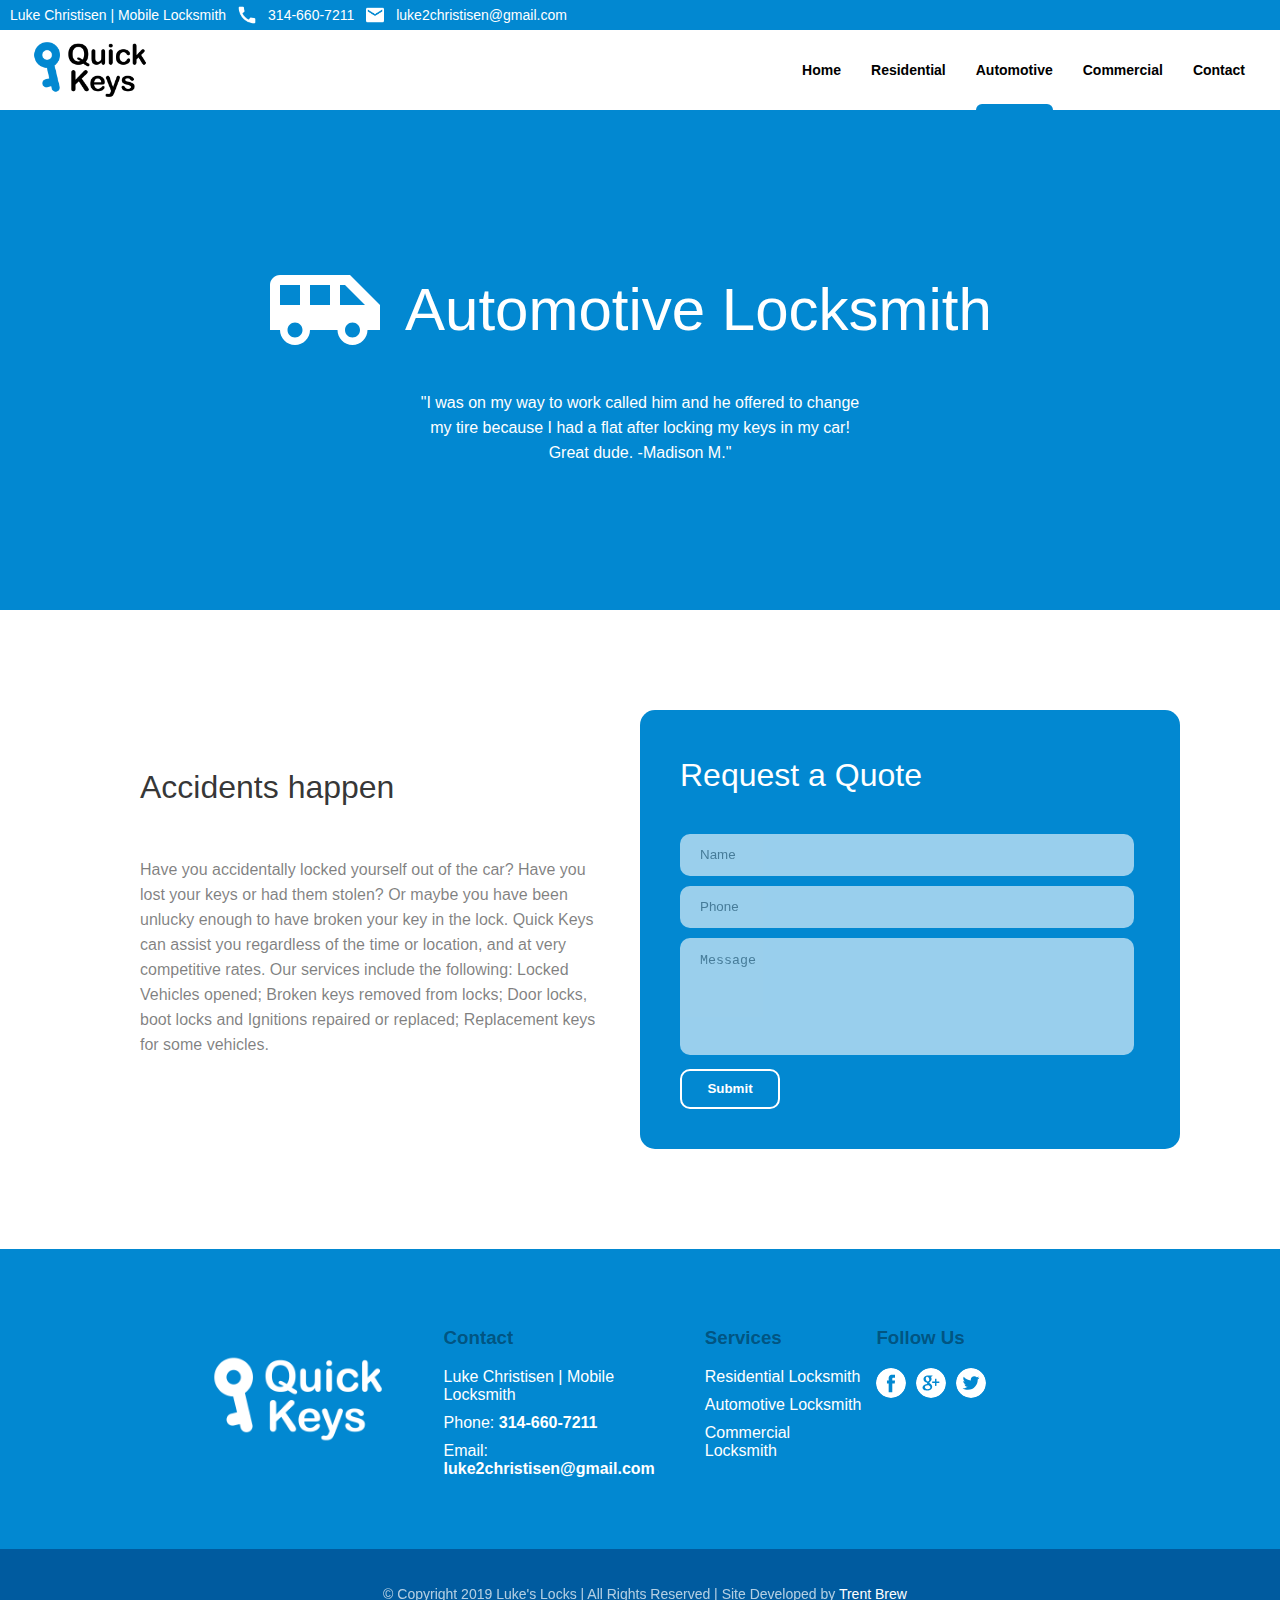
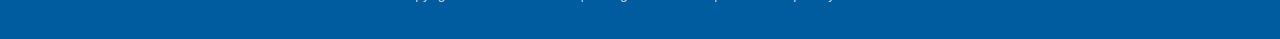
==== commit 6c11100f: "changed color scheme, added banner animations, aded subtle animations for indicators, removed awful " ====
--- a/automotive.html
+++ b/automotive.html
@@ -5,9 +5,7 @@
 -->
 <html>
   <head>
-    <title>Quick Keys | Mobile 24/7 Locksmith | Automotive</title>
-    <meta name="description" content="Quick Keys is a 24/7 always available mobile locksmith that will come to you. We do residential, commercial and automotive locksmithing and can help you with lockouts or larger scale projects. Give us a call today if you need any locksmithing services in the St. Louis, Missouri area!">
-
+    <title>Quick Keys | Automotive</title>
     <meta charset="utf-8" content="width=device-width, initial-scale=1" name="viewport"/>
     <link rel="icon" href="res/lock.png"/>
     <link type="text/css" rel="stylesheet" href="styles/compiled-styles.css"/>
@@ -18,76 +16,76 @@
     <script type="text/javascript" src="scripts/scripts.js"></script>
   </head>
   <body>
-      <div class="top-bar">Luke Christisen | Mobile Locksmith<div class="phone-icon"></div>314-660-7211<div class="email-icon"></div>luke2christisen@gmail.com</div>
-      <div class="nav-secondary">
-        <div class="logo"></div>
-        <div class="nav-links">
+    <div class="top-bar">Luke Christisen | Mobile Locksmith<div class="phone-icon"></div>314-660-7211<div class="email-icon"></div>luke2christisen@gmail.com</div>
+    <div class="nav-secondary">
+      <div class="logo"></div>
+      <div class="nav-links">
+        <ul>
+          <a href="index.html"><li>Home</li><div class="indicator"></div></a>
+          <a href="residential.html"><li>Residential</li><div class="indicator"></div></a>
+          <a href="automotive.html"><li>Automotive</li><div class="indicator active"></div></a>
+          <a href="commercial.html"><li>Commercial</li><div class="indicator"></div></a>
+          <a href="contact.html"><li>Contact</li><div class="indicator"></div></a>
+        </ul>
+      </div>
+      <div class="menu-button"></div>
+    </div>
+
+    <div class="banner-secondary" id="banner-automotive">
+      <div class="inner-banner"><h2><div class="title-icon" id="automotive"></div>Automotive Locksmith</h2></div>
+      <p>"I was on my way to work called him and he offered to change my tire because I had a flat after locking my keys in my car! Great dude. -Madison M."</p>
+    </div>
+
+    <!-- service container used across each service tab -->
+    <div class="content-row service-box">
+      <div class="service-box-text">
+        <h2><div class="title-icon" id="automotive"></div><strong>Accidents happen</strong></h2>
+        <p>Have you accidentally locked yourself out of the car? Have you lost your keys or had them stolen? Or maybe you have been unlucky enough to have broken your key in the lock. Quick Keys can assist you regardless of the time or location, and at very competitive rates. Our services include the following: Locked Vehicles opened; Broken keys removed from locks; Door locks, boot locks and Ignitions repaired or replaced;
+Replacement keys for some vehicles.</p>
+      </div>
+      <div class="quote-forms">
+        <form>
+          <h2>Request a Quote</h2>
+          <input type="text" class="form" id="name" placeholder="Name"></input>
+          <input type="text" class="form" id="phone" placeholder="Phone"></input>
+          <!--div class="form" id="zip"></div-->
+          <textarea type="text" class="form" id="message" placeholder="Message" rows="10" cols="30"></textarea>
+          <input type="submit" value="Submit" class="submit"></input>
+        </form>
+      </div>
+    </div>
+
+    <!-- row 5 (footer) -->
+    <div class="footer">
+      <div class="inner-footer">
+        <div class="footer-col" id="col1"><div class="footer-logo"></div></div>
+        <div class="footer-col" id="col2">
           <ul>
-            <a href="index.html"><li>Home</li></a>
-            <a href="residential.html"><li>Residential</li></a>
-            <a href="automotive.html" class="active"><li>Automotive</li></a>
-            <a href="commercial.html"><li>Commercial</li></a>
-            <a href="contact.html"><li>Contact</li></a>
-          </ul>
-        </div>
-        <div class="menu-button"></div>
-      </div>
-
-      <div class="banner-secondary" id="banner-automotive">
-        <div class="inner-banner"><h2><div class="title-icon" id="automotive"></div>Automotive Locksmith</h2></div>
-        <p>"I was on my way to work called him and he offered to change my tire because I had a flat after locking my keys in my car! Great dude. -Madison M."</p>
-      </div>
-
-      <!-- service container used across each service tab -->
-      <div class="content-row service-box">
-        <div class="service-box-text">
-          <h2><div class="title-icon" id="automotive"></div><strong>Accidents happen</strong></h2>
-          <p>Have you accidentally locked yourself out of the car? Have you lost your keys or had them stolen? Or maybe you have been unlucky enough to have broken your key in the lock. Quick Keys can assist you regardless of the time or location, and at very competitive rates. Our services include the following: Locked Vehicles opened; Broken keys removed from locks; Door locks, boot locks and Ignitions repaired or replaced;
- Replacement keys for some vehicles.</p>
-        </div>
-        <div class="quote-forms">
-          <form>
-            <h2>Request a Quote</h2>
-            <input type="text" class="form" id="name" placeholder="Name"></input>
-            <input type="text" class="form" id="phone" placeholder="Phone"></input>
-            <!--div class="form" id="zip"></div-->
-            <textarea type="text" class="form" id="message" placeholder="Message" rows="10" cols="30"></textarea>
-            <input type="submit" value="Submit" class="submit"></input>
-          </form>
-        </div>
-      </div>
-
-      <!-- row 5 (footer) -->
-      <div class="footer">
-        <div class="inner-footer">
-          <div class="footer-col" id="col1"><div class="footer-logo"></div></div>
-          <div class="footer-col" id="col2">
+            <h3>Contact</h3>
+              <li>Luke Christisen | Mobile Locksmith</li>
+              <li><a href="#">Phone: <strong>314-660-7211</strong></a></li>
+              <li><a href="#">Email: <strong>luke2christisen@gmail.com</strong></a></li>
+            </ul>
+          </div>
+          <div class="footer-col" id="col3">
             <ul>
-              <h3>Contact</h3>
-                <li>Luke Christisen | Mobile Locksmith</li>
-                <li><a href="#">Phone: <strong>314-660-7211</strong></a></li>
-                <li><a href="#">Email: <strong>luke2christisen@gmail.com</strong></a></li>
-              </ul>
-            </div>
-            <div class="footer-col" id="col3">
-              <ul>
-                <h3>Services</h3>
-                <li><a href="residential.html">Residential Locksmith</a></li>
-                <li><a href="automotive.html">Automotive Locksmith</a></li>
-                <li><a href="commercial.html">Commercial Locksmith</a></li>
-              </ul>
-            </div>
-            <div class="footer-col" id="col3">
-              <h3>Follow Us</h3>
-              <div class="bubble-container">
-                <a href="https://www.facebook.com/lukeslocks/"><div class="social-bubble" id="facebook"></div></a>
-                <a href="https://plus.google.com/+LukesLocksSouthMorang"><div class="social-bubble" id="google-plus"></div></a>
-                <a href="#"><div class="social-bubble" id="twitter"></div></a>
-              </div>
+              <h3>Services</h3>
+              <li><a href="residential.html">Residential Locksmith</a></li>
+              <li><a href="automotive.html">Automotive Locksmith</a></li>
+              <li><a href="commercial.html">Commercial Locksmith</a></li>
+            </ul>
+          </div>
+          <div class="footer-col" id="col3">
+            <h3>Follow Us</h3>
+            <div class="bubble-container">
+              <a href="https://www.facebook.com/lukeslocks/"><div class="social-bubble" id="facebook"></div></a>
+              <a href="https://plus.google.com/+LukesLocksSouthMorang"><div class="social-bubble" id="google-plus"></div></a>
+              <a href="#"><div class="social-bubble" id="twitter"></div></a>
             </div>
           </div>
         </div>
-        <div class="sub-footer"><span>© Copyright 2019 Quick Keys | All Rights Reserved | Site Developed by </span><a href="#">Trent Brew</a></div>
+      </div>
+      <div class="sub-footer"><span>© Copyright 2019 Luke's Locks | All Rights Reserved | Site Developed by </span><a href="http://trentbrew.com">Trent Brew</a></div>
 
   </body>
 </html>
--- a/styles/compiled-styles.css
+++ b/styles/compiled-styles.css
@@ -1,137 +1,114 @@
 body {
-  background-color: white;
+  background-color: gray;
   margin: 0px;
-  font-family: Roboto, sans-serif;
-}
-body h1, body h2 {
-  font-weight: lighter;
-}
+  font-family: Roboto, sans-serif; }
+  body h1, body h2 {
+    font-weight: lighter; }
 
 ::selection {
-  color: black;
-}
+  color: black; }
 
 .service-box {
   padding: 100px;
   background-color: white;
-  border-radius: 15px;
   display: grid;
   grid-template-columns: 1fr 1fr;
-  color: black;
-}
-.service-box .service-box-text h2 {
-  font-size: 32px;
-  margin-bottom: 40px;
-  padding: 20px 0px 0px 40px;
-  display: inline-flex;
-  line-height: 60px;
-  margin-right: 30px;
-}
-.service-box .quote-forms h2 {
-  font-size: 32px;
-  margin-bottom: 30px;
-  padding: 0px 0px 0px 0px;
-}
-.service-box .service-box-text {
-  line-height: 25px;
-  color: rgba(0, 0, 0, 0.8);
-}
-.service-box .service-box-text p {
-  background-color: white;
-  border-radius: 0px 0px 0px 15px;
-  padding: 0px 40px 40px 40px;
-  margin: 0px;
-  color: rgba(0, 0, 0, 0.5);
-}
-.service-box .quote-forms {
-  padding: 20px 40px 40px 40px;
-  background-color: #329693;
-  border-radius: 15px;
-  color: white;
-}
-.service-box .form {
-  background-color: white;
-  width: 90%;
-  height: 40px;
-  margin: 10px 10px 0px 0px;
-  border-radius: 10px;
-  opacity: 0.6;
-  border: none;
-  padding-left: 20px;
-  padding-right: 20px;
-  transition: 300ms;
-}
-.service-box .form:hover {
-  opacity: 1;
-}
-.service-box .submit {
-  width: 100px;
-  float: left;
-  height: 40px;
-  border: 2px white solid;
-  background-color: #329693;
-  border-radius: 10px;
-  margin-top: 10px;
-  text-align: center;
-  transition: 300ms;
-  font-weight: bold;
-  color: white;
-}
-.service-box .submit:hover {
-  background-color: white;
-  color: #329693;
-  cursor: pointer;
-}
-.service-box #message {
-  height: 100px;
-  padding-top: 15px;
-  resize: none;
-}
-.service-box .title-icon {
-  width: 60px;
-  height: 60px;
-  margin-right: 20px;
-  display: none;
-}
-.service-box #residential {
-  background-image: url("../res/house(teal).png");
-  background-position: center;
-  background-size: cover;
-  background-repeat: no-repeat;
-}
-.service-box #commercial {
-  background-image: url("../res/business(teal).png");
-  background-position: center;
-  background-size: cover;
-  background-repeat: no-repeat;
-}
-.service-box #automotive {
-  background-image: url("../res/car(teal).png");
-  background-position: center;
-  background-size: cover;
-  background-repeat: no-repeat;
-}
+  color: black; }
+  .service-box .service-box-text h2 {
+    font-size: 32px;
+    margin-bottom: 40px;
+    padding: 20px 0px 0px 40px;
+    display: inline-flex;
+    line-height: 60px;
+    margin-right: 30px; }
+  .service-box .quote-forms h2 {
+    font-size: 32px;
+    margin-bottom: 30px;
+    padding: 0px 0px 0px 0px; }
+  .service-box .service-box-text {
+    line-height: 25px;
+    color: rgba(0, 0, 0, 0.8); }
+    .service-box .service-box-text p {
+      background-color: white;
+      border-radius: 0px 0px 0px 15px;
+      padding: 0px 40px 40px 40px;
+      margin: 0px;
+      color: rgba(0, 0, 0, 0.5); }
+  .service-box .quote-forms {
+    padding: 20px 40px 40px 40px;
+    background-color: #0288d1;
+    border-radius: 15px;
+    color: white; }
+  .service-box .form {
+    background-color: white;
+    width: 90%;
+    height: 40px;
+    margin: 10px 10px 0px 0px;
+    border-radius: 10px;
+    opacity: 0.6;
+    border: none;
+    padding-left: 20px;
+    padding-right: 20px;
+    transition: 300ms; }
+    .service-box .form:hover {
+      opacity: 1; }
+  .service-box .submit {
+    width: 100px;
+    float: left;
+    height: 40px;
+    border: 2px white solid;
+    background-color: #0288d1;
+    border-radius: 10px;
+    margin-top: 10px;
+    text-align: center;
+    transition: 300ms;
+    font-weight: bold;
+    color: white; }
+    .service-box .submit:hover {
+      background-color: white;
+      color: #0288d1;
+      cursor: pointer; }
+  .service-box #message {
+    height: 100px;
+    padding-top: 15px;
+    resize: none; }
+  .service-box .title-icon {
+    width: 60px;
+    height: 60px;
+    margin-right: 20px;
+    display: none; }
+  .service-box #residential {
+    background-image: url("../res/icons/house.png");
+    background-position: center;
+    background-size: cover;
+    background-repeat: no-repeat; }
+  .service-box #commercial {
+    background-image: url("../res/icons/business.png");
+    background-position: center;
+    background-size: cover;
+    background-repeat: no-repeat; }
+  .service-box #automotive {
+    background-image: url("../res/icons/car.png");
+    background-position: center;
+    background-size: cover;
+    background-repeat: no-repeat; }
 
 .single-page {
   position: relative;
   width: 100%;
   height: calc(100vh - 90px);
-  background-color: #329693;
-}
-.single-page .sub-footer {
-  position: absolute;
-  bottom: 0 !important;
-}
-.single-page .footer {
-  position: absolute;
-  bottom: 90px !important;
-}
+  background-color: #0288d1; }
+  .single-page .sub-footer {
+    position: absolute;
+    bottom: 0 !important; }
+  .single-page .footer {
+    position: absolute;
+    bottom: 90px !important; }
 
 .inner-container {
   background-color: red;
   width: 100%;
-  height: auto;
-}
+  height: auto; }
 
 .nav-secondary {
   position: fixed;
@@ -140,60 +117,51 @@
   background-color: white;
   z-index: 10;
   top: 30px;
-  box-shadow: 0px 10px 25px 0px rgba(0, 0, 0, 0.1);
-}
-.nav-secondary .nav-links {
-  display: block;
-}
-.nav-secondary .nav-links ul {
-  display: inline-flex;
-  list-style: none;
-  height: 80px;
-  margin: 0px 20px 0px 0px;
-  float: right;
-}
-.nav-secondary .nav-links li {
-  line-height: 80px;
-}
-.nav-secondary .nav-links a {
-  text-decoration: none;
-  color: black;
-  font-size: 14px;
-  padding: 0px 15px 0px 15px;
-  font-weight: bold;
-}
-.nav-secondary .nav-links a:hover {
-  background-color: rgba(0, 0, 0, 0.1);
-}
+  border-radius: 1px solid #BDBDBD; }
+  .nav-secondary .nav-links {
+    display: block; }
+    .nav-secondary .nav-links ul {
+      display: inline-flex;
+      list-style: none;
+      height: 80px;
+      margin: 0px 20px 0px 0px;
+      float: right; }
+    .nav-secondary .nav-links li {
+      line-height: 80px; }
+    .nav-secondary .nav-links a {
+      text-decoration: none;
+      color: black;
+      font-size: 14px;
+      padding: 0px 15px 0px 15px;
+      font-weight: bold;
+      transition: 500ms; }
 
 .nav .logo {
   position: absolute;
-  background-image: url("../res/lukes-locks(light-new).png");
+  background-image: url("../res/logo(white).png");
   background-repeat: no-repeat;
   background-position: center;
-  background-size: contain;
-  width: 400px;
+  background-size: cover;
+  width: 350px;
   height: 200px;
   margin: auto;
   left: 0px;
   right: 0px;
   top: -450px;
-  transition: 500ms;
-}
+  transition: 500ms; }
 
 .nav-secondary .logo {
   position: absolute;
-  background-image: url("../res/lukes-locks(dark-new).png");
+  background-image: url("../res/logo(dark).png");
   background-repeat: no-repeat;
   background-position: center;
-  background-size: contain;
-  width: 150px;
-  height: 75px;
+  background-size: cover;
+  width: 120px;
+  height: 55px;
   margin: auto;
   left: 30px;
   right: 100%;
-  top: 0px;
-}
+  top: 12px; }
 
 .top-bar {
   display: inline-flex;
@@ -201,36 +169,33 @@
   width: 100%;
   height: 30px;
   margin: 0px;
-  background-color: #329693;
+  background-color: #0288d1;
   z-index: 15;
   color: white;
   line-height: 30px;
   padding-left: 10px;
   font-size: 14px;
-  top: 0px;
-}
-.top-bar .phone-icon {
-  width: 22px;
-  height: 22px;
-  margin-top: 4px;
-  background-image: url("../res/baseline_call_white_18dp.png");
-  background-position: center;
-  background-repeat: no-repeat;
-  background-size: cover;
-  margin-left: 10px;
-  margin-right: 10px;
-}
-.top-bar .email-icon {
-  width: 22px;
-  height: 22px;
-  margin-top: 4px;
-  background-image: url("../res/baseline_email_white_18dp.png");
-  background-position: center;
-  background-repeat: no-repeat;
-  background-size: cover;
-  margin-left: 10px;
-  margin-right: 10px;
-}
+  top: 0px; }
+  .top-bar .phone-icon {
+    width: 22px;
+    height: 22px;
+    margin-top: 4px;
+    background-image: url("../res/baseline_call_white_18dp.png");
+    background-position: center;
+    background-repeat: no-repeat;
+    background-size: cover;
+    margin-left: 10px;
+    margin-right: 10px; }
+  .top-bar .email-icon {
+    width: 22px;
+    height: 22px;
+    margin-top: 4px;
+    background-image: url("../res/baseline_email_white_18dp.png");
+    background-position: center;
+    background-repeat: no-repeat;
+    background-size: cover;
+    margin-left: 10px;
+    margin-right: 10px; }
 
 .arrow-container {
   position: absolute;
@@ -241,103 +206,99 @@
   left: 0px;
   right: 0px;
   bottom: 0;
-  opacity: 0.6;
-}
+  opacity: 0.6; }
 
 .arrow {
   opacity: 0;
   position: relative;
   left: 42%;
   top: 65%;
-  transition: visibility 500ms linear;
-}
+  transition: visibility 500ms linear; }
 
 .arrow1 {
-  animation: arrow-movement 2s ease-in-out infinite;
-}
+  animation: arrow-movement 2s ease-in-out infinite; }
 
 .arrow2 {
-  animation: arrow-movement 2s 1s ease-in-out infinite;
-}
+  animation: arrow-movement 2s 1s ease-in-out infinite; }
 
 .arrow:before,
 .arrow:after {
   background: white;
-  content: "";
+  content: '';
   display: block;
   height: 2px;
   position: absolute;
   top: 0;
   left: 0;
-  width: 30px;
-}
+  width: 30px; }
 
 .arrow:before {
   transform: rotate(45deg) translateX(-23%);
-  transform-origin: top left;
-}
+  transform-origin: top left; }
 
 .arrow:after {
   transform: rotate(-45deg) translateX(23%);
-  transform-origin: top right;
-}
+  transform-origin: top right; }
 
 @keyframes arrow-movement {
   0% {
     opacity: 0;
-    top: 45%;
-  }
+    top: 45%; }
   70% {
-    opacity: 1;
-  }
+    opacity: 1; }
   100% {
-    opacity: 0;
-  }
-}
-.banner {
+    opacity: 0; } }
+.banner-container {
   position: absolute;
   top: 30px;
-  background-color: white;
-  background-image: url("../res/banner1.jpg");
+  background: linear-gradient(#0288d1);
+  background-position: bottom;
+  background-size: cover;
   background-repeat: no-repeat;
-  background-size: cover;
-  background-position: center;
-  background-attachment: fixed;
   height: 650px;
-  width: 100%;
-}
-.banner .subtitle {
-  position: absolute;
-  left: 0px;
-  right: 0px;
-  margin: auto;
-  text-align: center;
-  color: white;
-  top: 260px;
-  width: 600px;
-  line-height: 25px;
-}
-.banner .banner-button {
-  position: absolute;
-  width: 130px;
-  height: 40px;
-  text-align: center;
-  color: white;
-  line-height: 40px;
-  font-weight: bolder;
-  border-radius: 5px;
-  border: solid white 2px;
-  left: 0px;
-  right: 0px;
-  margin: auto;
-  top: 370px;
-  transition: 300ms;
-}
-.banner .banner-button:hover {
-  background-color: white;
-  color: #329693;
-  cursor: pointer;
-}
+  width: 100%; }
+  .banner-container .subtitle {
+    position: absolute;
+    left: 0px;
+    right: 0px;
+    margin: auto;
+    text-align: center;
+    color: white;
+    top: 280px;
+    width: 600px;
+    line-height: 25px; }
+  .banner-container .banner-button-container {
+    display: grid;
+    grid-template-columns: 1fr 1fr;
+    grid-gap: 10px;
+    width: fit-content;
+    margin-left: auto;
+    margin-right: auto; }
+  .banner-container #call {
+    background-color: white;
+    color: #0288d1; }
+    .banner-container #call:hover {
+      border-radius: 60px; }
+  .banner-container .i-home-active {
+    background-color: white !important; }
+  .banner-container .banner-button {
+    position: relative;
+    width: 130px;
+    height: 40px;
+    text-align: center;
+    color: white;
+    line-height: 40px;
+    font-weight: bolder;
+    border-radius: 10px;
+    border: solid white 2px;
+    left: 0px;
+    right: 0px;
+    margin: auto;
+    top: 390px;
+    transition: 300ms; }
+    .banner-container .banner-button:hover {
+      cursor: pointer;
+      border-radius: 60px; }
 
 .nav {
   position: absolute;
@@ -345,35 +306,45 @@
   height: 80px;
   width: 100%;
   z-index: 10;
-  top: 570px;
-}
-.nav .nav-links {
-  display: block;
-}
-.nav .nav-links ul {
-  display: inline-flex;
-  list-style: none;
-  height: 80px;
-  margin: 0px 20px 0px 0px;
-  float: right;
-}
-.nav .nav-links li {
-  line-height: 80px;
-}
-.nav .nav-links a {
-  text-decoration: none;
-  color: white;
-  font-size: 14px;
-  padding: 0px 15px 0px 15px;
-  font-weight: bold;
-}
-.nav .nav-links a:hover {
-  background-color: rgba(0, 0, 0, 0.1);
-}
+  top: 570px; }
+  .nav .nav-links {
+    display: block; }
+    .nav .nav-links ul {
+      display: inline-flex;
+      list-style: none;
+      height: 80px;
+      margin: 0px 20px 0px 0px;
+      float: right; }
+    .nav .nav-links li {
+      line-height: 80px; }
+    .nav .nav-links a {
+      text-decoration: none;
+      color: white;
+      font-size: 14px;
+      padding: 0px 15px 0px 15px;
+      font-weight: bold; }
+
+.indicator {
+  background-color: black;
+  height: 6px;
+  width: 10px;
+  margin-top: -6px;
+  border-radius: 10px 10px 0px 0px;
+  transition: 300ms;
+  margin-left: auto;
+  margin-right: auto;
+  opacity: 0; }
+
+.i-home {
+  background-color: white; }
+
+.i-home-active {
+  background-color: white; }
 
 .active {
-  border-bottom: solid #329693 4px;
-}
+  width: 100%;
+  background-color: #0288d1;
+  opacity: 1; }
 
 .content {
   position: absolute;
@@ -382,8 +353,7 @@
   right: 0px;
   margin: auto;
   background-color: #E0E0E0;
-  width: 100%;
-}
+  width: 100%; }
 
 .content-home {
   position: absolute;
@@ -392,571 +362,658 @@
   right: 0px;
   margin: auto;
   background-color: #E0E0E0;
-  width: 100%;
-}
-.content-home h1 {
-  text-align: center;
-  margin-bottom: 40px;
-  font-size: 28px;
-  opacity: 0.4;
-}
-.content-home .content-row {
-  width: 70%;
-  margin: 45px auto;
-  height: auto;
-  left: 0px;
-  right: 0px;
-}
-.content-home #why-us {
-  width: 100%;
-  height: 300px;
-  margin-bottom: 120px;
-}
-.content-home #services {
-  width: 100%;
-  height: 300px;
-  margin-bottom: 120px;
-}
-.content-home #services .divider {
-  background-color: rgba(0, 0, 0, 0.2);
-  width: 70%;
-  height: 2px;
-  margin: 80px auto 80px auto;
-  text-align: center;
-  line-height: 0px;
-}
-.content-home #services .divider span {
-  background-color: #E0E0E0;
-  font-size: 28px;
-  padding: 0px 40px 0px 40px;
-  color: rgba(0, 0, 0, 0.3);
-}
-.content-home .card-container {
-  position: absolute;
-  margin: auto;
-  left: 0px;
-  right: 0px;
-  display: grid;
-  width: 70%;
-  grid-template-columns: repeat(3, 1fr);
-  grid-gap: 30px;
-}
-.content-home .card-container a {
-  text-decoration: none !important;
-}
-.content-home .card-container a h2 {
-  color: black;
-}
-.content-home .card-container .hoverable {
-  background-color: white;
-  padding: 20px 35px 30px 35px;
-}
-.content-home .card-container .hoverable:hover {
-  background-color: #329693;
-  margin-top: -10px;
-  cursor: pointer;
-}
-.content-home .card-container .hoverable:hover h2 {
-  color: white;
-}
-.content-home .card-container .hoverable:hover p {
-  color: rgba(255, 255, 255, 0.7);
-}
-.content-home .card-container .card {
-  border-radius: 15px;
-  transition: 500ms;
-  text-align: center;
-  line-height: 25px;
-}
-.content-home .card-container .card h2 {
-  transition: 500ms;
-  font-size: 28px;
-}
-.content-home .card-container .card p {
-  color: rgba(0, 0, 0, 0.5);
-  transition: 500ms;
-  border-radius: 0px 0px 25px 25px;
-}
-.content-home .card-container .card .icon {
-  width: 80px;
-  height: 80px;
-  margin-left: auto;
-  margin-right: auto;
-  margin-top: 40px;
-  background-repeat: no-repeat;
-  background-position: center;
-  background-size: contain;
-  transition: 500ms;
-  opacity: 0.9;
-}
-.content-home .card-container .card #residential {
-  background-image: url("../res/house(teal).png");
-}
-.content-home .card-container .card #automotive {
-  background-image: url("../res/car(teal).png");
-}
-.content-home .card-container .card #commercial {
-  background-image: url("../res/business(teal).png");
-}
-.content-home .card-container .card #hours {
-  background-image: url("../res/clock(teal).png");
-}
-.content-home .card-container .card #support {
-  background-image: url("../res/key(teal).png");
-}
-.content-home .card-container .card #mobile {
-  background-image: url("../res/mobile(teal).png");
-}
-.content-home .card-container #card1:hover .icon {
-  background-image: url("../res/house(white).png");
-}
-.content-home .card-container #card2:hover .icon {
-  background-image: url("../res/car(white).png");
-}
-.content-home .card-container #card3:hover .icon {
-  background-image: url("../res/business(white).png");
-}
-.content-home .about-us {
-  background-color: white;
-  border-radius: 15px;
-  display: grid;
-  grid-template-columns: 1fr 1fr;
-  color: black;
-}
-.content-home .about-us .about-us-text h2 {
-  font-size: 32px;
-  margin-bottom: 40px;
-  padding: 20px 0px 0px 40px;
-}
-.content-home .about-us .quote-forms h2 {
-  font-size: 32px;
-  margin-bottom: 30px;
-  padding: 0px 0px 0px 0px;
-}
-.content-home .about-us .about-us-text {
-  line-height: 25px;
-  color: rgba(0, 0, 0, 0.8);
-}
-.content-home .about-us .about-us-text p {
-  background-color: white;
-  border-radius: 0px 0px 0px 15px;
-  padding: 0px 40px 40px 40px;
-  margin: 0px;
-  color: rgba(0, 0, 0, 0.5);
-}
-.content-home .about-us .quote-forms {
-  padding: 20px 40px 40px 40px;
-  background-color: #329693;
-  border-radius: 0px 15px 15px 0px;
-  color: white;
-}
-.content-home .about-us .form {
-  background-color: white;
-  width: 90%;
-  height: 40px;
-  margin: 10px 10px 0px 0px;
-  border-radius: 10px;
-  opacity: 0.6;
-  border: none;
-  padding-left: 20px;
-  padding-right: 20px;
-  transition: 300ms;
-}
-.content-home .about-us .form:hover {
-  opacity: 1;
-}
-.content-home .about-us .submit {
-  width: 100px;
-  float: left;
-  height: 40px;
-  border: 2px white solid;
-  background-color: rgba(0, 0, 0, 0);
-  border-radius: 10px;
-  margin-top: 10px;
-  text-align: center;
-  transition: 300ms;
-  font-weight: bold;
-  color: white;
-}
-.content-home .about-us .submit:hover {
-  background-color: white;
-  color: #329693;
-  cursor: pointer;
-}
-.content-home .about-us #message {
-  height: 100px;
-  padding-top: 15px;
-  resize: none;
-}
-.content-home #testimonials {
-  width: 100%;
-  background-color: white;
-  padding-bottom: 60px;
-  padding-top: 40px;
-  margin-bottom: 0px;
-  margin-top: 150px;
-}
-.content-home #testimonials h1 {
-  margin: 70px;
-  font-size: 28px;
-}
-.content-home #testimonials .reviews-container {
-  margin-left: auto;
-  margin-right: auto;
-  width: 70%;
-  display: grid;
-  grid-template-columns: repeat(4, 1fr);
-  grid-gap: 0px;
-}
-.content-home #testimonials #review1 {
-  border-radius: 15px 0px 0px 15px;
-}
-.content-home #testimonials #review1 .reviewer-photo {
-  background-image: url("../res/user1.jpg");
-  background-position: center;
-  background-repeat: no-repeat;
-  background-size: cover;
-}
-.content-home #testimonials #review2 {
-  border-radius: 0px;
-}
-.content-home #testimonials #review2 .reviewer-photo {
-  background-image: url("../res/user2.jpg");
-  background-position: center;
-  background-repeat: no-repeat;
-  background-size: cover;
-}
-.content-home #testimonials #review3 {
-  border-radius: 0px;
-}
-.content-home #testimonials #review3 .reviewer-photo {
-  background-image: url("../res/user3.jpg");
-  background-position: center;
-  background-repeat: no-repeat;
-  background-size: cover;
-}
-.content-home #testimonials #review4 {
-  border-radius: 0px 15px 15px 0px;
-}
-.content-home #testimonials #review4 .reviewer-photo {
-  background-image: url("../res/user4.jpg");
-  background-position: center;
-  background-repeat: no-repeat;
-  background-size: cover;
-}
-.content-home #testimonials .review {
-  background-color: white;
-  text-align: center;
-  padding: 50px 0px 30px 0px;
-}
-.content-home #testimonials .review .reviewer-photo {
-  background-color: black;
-  height: 80px;
-  width: 80px;
-  border-radius: 100%;
-  margin-left: auto;
-  margin-right: auto;
-}
-.content-home #testimonials .review .stars-container {
-  display: inline-flex;
-}
-.content-home #testimonials .review .star {
-  margin: 5px;
-  height: 20px;
-  width: 20px;
-  background-image: url("../res/star(yellow).png");
-  background-position: center;
-  background-size: contain;
-  background-repeat: no-repeat;
-}
-.content-home #testimonials .review h2 {
-  font-size: 20px;
-}
-.content-home #testimonials .review p {
-  background-color: white;
-  color: rgba(0, 0, 0, 0.6);
-  border-radius: 0px 0px 15px 15px;
-  padding: 0px 40px 0px 40px;
-}
-.content-home #icons {
-  background-color: #BDBDBD;
-}
+  width: 100%; }
+  .content-home h1 {
+    text-align: center;
+    margin-bottom: 40px;
+    font-size: 28px;
+    opacity: 0.4; }
+  .content-home .content-row {
+    width: 70%;
+    margin: 45px auto;
+    height: auto;
+    left: 0px;
+    right: 0px; }
+  .content-home #why-us {
+    width: 100%;
+    height: 300px;
+    margin-bottom: 120px; }
+  .content-home #services {
+    width: 100%;
+    height: 300px;
+    margin-bottom: 120px; }
+    .content-home #services .divider {
+      background-color: rgba(0, 0, 0, 0.2);
+      width: 70%;
+      height: 2px;
+      margin: 80px auto 80px auto;
+      text-align: center;
+      line-height: 0px; }
+      .content-home #services .divider span {
+        background-color: #E0E0E0;
+        font-size: 28px;
+        padding: 0px 40px 0px 40px;
+        color: rgba(0, 0, 0, 0.3); }
+  .content-home .card-container {
+    position: absolute;
+    margin: auto;
+    left: 0px;
+    right: 0px;
+    display: grid;
+    width: 70%;
+    grid-template-columns: repeat(3, 1fr);
+    grid-gap: 30px; }
+    .content-home .card-container a {
+      text-decoration: none !important; }
+      .content-home .card-container a h2 {
+        color: black; }
+    .content-home .card-container .hoverable {
+      background-color: white;
+      padding: 20px 35px 30px 35px; }
+      .content-home .card-container .hoverable:hover {
+        background-color: #0288d1;
+        margin-top: -10px;
+        cursor: pointer; }
+        .content-home .card-container .hoverable:hover h2 {
+          color: white; }
+        .content-home .card-container .hoverable:hover p {
+          color: rgba(255, 255, 255, 0.7); }
+    .content-home .card-container .card {
+      border-radius: 15px;
+      transition: 500ms;
+      text-align: center;
+      line-height: 25px; }
+      .content-home .card-container .card h2 {
+        transition: 500ms;
+        font-size: 28px; }
+      .content-home .card-container .card p {
+        color: rgba(0, 0, 0, 0.5);
+        transition: 500ms;
+        border-radius: 0px 0px 25px 25px; }
+      .content-home .card-container .card .icon {
+        width: 80px;
+        height: 80px;
+        margin-left: auto;
+        margin-right: auto;
+        margin-top: 40px;
+        background-repeat: no-repeat;
+        background-position: center;
+        background-size: contain;
+        transition: 500ms;
+        opacity: 0.9; }
+      .content-home .card-container .card #residential {
+        background-image: url("../res/icons/house.png"); }
+      .content-home .card-container .card #automotive {
+        background-image: url("../res/icons/car.png"); }
+      .content-home .card-container .card #commercial {
+        background-image: url("../res/icons/business.png"); }
+      .content-home .card-container .card #hours {
+        background-image: url("../res/icons/clock.png"); }
+      .content-home .card-container .card #support {
+        background-image: url("../res/icons/key.png"); }
+      .content-home .card-container .card #mobile {
+        background-image: url("../res/icons/mobile.png"); }
+    .content-home .card-container #card1:hover .icon {
+      background-image: url("../res/house(white).png"); }
+    .content-home .card-container #card2:hover .icon {
+      background-image: url("../res/car(white).png"); }
+    .content-home .card-container #card3:hover .icon {
+      background-image: url("../res/business(white).png"); }
+  .content-home .about-us {
+    background-color: white;
+    border-radius: 15px;
+    display: grid;
+    grid-template-columns: 1fr 1fr;
+    color: black; }
+    .content-home .about-us .about-us-text h2 {
+      font-size: 32px;
+      margin-bottom: 40px;
+      padding: 20px 0px 0px 40px; }
+    .content-home .about-us .quote-forms h2 {
+      font-size: 32px;
+      margin-bottom: 30px;
+      padding: 0px 0px 0px 0px; }
+    .content-home .about-us .about-us-text {
+      line-height: 25px;
+      color: rgba(0, 0, 0, 0.8); }
+      .content-home .about-us .about-us-text p {
+        background-color: white;
+        border-radius: 0px 0px 0px 15px;
+        padding: 0px 40px 40px 40px;
+        margin: 0px;
+        color: rgba(0, 0, 0, 0.5); }
+    .content-home .about-us .quote-forms {
+      padding: 20px 40px 40px 40px;
+      background-color: #0288d1;
+      border-radius: 0px 15px 15px 0px;
+      color: white; }
+    .content-home .about-us .form {
+      background-color: white;
+      width: 90%;
+      height: 40px;
+      margin: 10px 10px 0px 0px;
+      border-radius: 10px;
+      opacity: 0.6;
+      border: none;
+      padding-left: 20px;
+      padding-right: 20px;
+      transition: 300ms; }
+      .content-home .about-us .form:hover {
+        opacity: 1; }
+    .content-home .about-us .submit {
+      width: 100px;
+      float: left;
+      height: 40px;
+      border: 2px white solid;
+      background-color: rgba(0, 0, 0, 0);
+      border-radius: 10px;
+      margin-top: 10px;
+      text-align: center;
+      transition: 300ms;
+      font-weight: bold;
+      color: white; }
+      .content-home .about-us .submit:hover {
+        background-color: white;
+        color: #0288d1;
+        cursor: pointer; }
+    .content-home .about-us #message {
+      height: 100px;
+      padding-top: 15px;
+      resize: none; }
+  .content-home #testimonials {
+    width: 100%;
+    background-color: white;
+    padding-bottom: 60px;
+    padding-top: 40px;
+    margin-bottom: 0px;
+    margin-top: 150px; }
+    .content-home #testimonials h1 {
+      margin: 70px;
+      font-size: 28px; }
+    .content-home #testimonials .reviews-container {
+      margin-left: auto;
+      margin-right: auto;
+      width: 70%;
+      display: grid;
+      grid-template-columns: repeat(4, 1fr);
+      grid-gap: 0px; }
+    .content-home #testimonials #review1 {
+      border-radius: 15px 0px 0px 15px; }
+      .content-home #testimonials #review1 .reviewer-photo {
+        background-image: url("../res/user1.jpg");
+        background-position: center;
+        background-repeat: no-repeat;
+        background-size: cover; }
+    .content-home #testimonials #review2 {
+      border-radius: 0px; }
+      .content-home #testimonials #review2 .reviewer-photo {
+        background-image: url("../res/user2.jpg");
+        background-position: center;
+        background-repeat: no-repeat;
+        background-size: cover; }
+    .content-home #testimonials #review3 {
+      border-radius: 0px; }
+      .content-home #testimonials #review3 .reviewer-photo {
+        background-image: url("../res/user3.jpg");
+        background-position: center;
+        background-repeat: no-repeat;
+        background-size: cover; }
+    .content-home #testimonials #review4 {
+      border-radius: 0px 15px 15px 0px; }
+      .content-home #testimonials #review4 .reviewer-photo {
+        background-image: url("../res/user4.jpg");
+        background-position: center;
+        background-repeat: no-repeat;
+        background-size: cover; }
+    .content-home #testimonials .review {
+      background-color: white;
+      text-align: center;
+      padding: 50px 0px 30px 0px; }
+      .content-home #testimonials .review .reviewer-photo {
+        background-color: black;
+        height: 80px;
+        width: 80px;
+        border-radius: 100%;
+        margin-left: auto;
+        margin-right: auto; }
+      .content-home #testimonials .review .stars-container {
+        display: inline-flex; }
+      .content-home #testimonials .review .star {
+        margin: 5px;
+        height: 20px;
+        width: 20px;
+        background-image: url("../res/icons/star(yellow).png");
+        background-position: center;
+        background-size: contain;
+        background-repeat: no-repeat; }
+      .content-home #testimonials .review h2 {
+        font-size: 20px; }
+      .content-home #testimonials .review p {
+        background-color: white;
+        color: rgba(0, 0, 0, 0.6);
+        border-radius: 0px 0px 15px 15px;
+        padding: 0px 40px 0px 40px; }
+  .content-home #icons {
+    background-color: #BDBDBD; }
 
 .footer {
-  background-color: #329693;
+  background-color: #0288d1;
   width: 100%;
   margin: 0px;
-  height: 300px;
-}
-.footer .bubble-container {
-  display: inline-flex;
-}
-.footer h3 {
-  color: rgba(0, 0, 0, 0.4);
-}
-.footer .social-bubble {
-  width: 30px;
-  height: 30px;
-  border-radius: 100%;
-  margin-right: 10px;
-  transition: 300ms;
-  background-position: center;
-  background-size: cover;
-  background-repeat: no-repeat;
-}
-.footer .social-bubble:hover {
-  cursor: pointer;
-  opacity: 0.5;
-}
-.footer #facebook {
-  background-image: url("../res/fb.svg");
-}
-.footer #google-plus {
-  background-image: url("../res/gplus.svg");
-}
-.footer #twitter {
-  background-image: url("../res/twitter.svg");
-}
-.footer .footer-logo {
-  width: 250px;
-  height: 60px;
-  background-image: url("../res/lukes-locks(white-new).png");
-  background-position: center;
-  background-size: contain;
-  background-repeat: no-repeat;
-  margin-top: 60px;
-}
-.footer a {
-  text-decoration: none;
-  color: white;
-}
-.footer a:hover {
-  opacity: 0.6;
-}
-.footer ul {
-  list-style: none;
-}
-.footer ul li {
-  margin: 10px 10px 10px 0px;
-}
-.footer .inner-footer {
-  color: white;
-  display: grid;
-  grid-template-columns: repeat(4, 1fr);
-  width: 70%;
-  margin-left: auto;
-  margin-right: auto;
-  padding-top: 60px;
-}
+  height: 300px; }
+  .footer .bubble-container {
+    display: inline-flex; }
+  .footer h3 {
+    color: rgba(0, 0, 0, 0.4); }
+  .footer .social-bubble {
+    width: 30px;
+    height: 30px;
+    border-radius: 100%;
+    margin-right: 10px;
+    transition: 300ms;
+    background-position: center;
+    background-size: cover;
+    background-repeat: no-repeat; }
+    .footer .social-bubble:hover {
+      cursor: pointer;
+      opacity: 0.5; }
+  .footer #facebook {
+    background-image: url("../res/icons/fb.svg"); }
+  .footer #google-plus {
+    background-image: url("../res/icons/gplus.svg"); }
+  .footer #twitter {
+    background-image: url("../res/icons/twitter.svg"); }
+  .footer .footer-logo {
+    width: 180px;
+    height: 90px;
+    background-image: url("../res/logo(white).png");
+    background-position: center;
+    background-size: cover;
+    background-repeat: no-repeat;
+    margin-top: 45px;
+    margin-left: auto;
+    margin-right: auto; }
+  .footer a {
+    text-decoration: none;
+    color: white; }
+    .footer a:hover {
+      opacity: 0.6; }
+  .footer ul {
+    list-style: none; }
+    .footer ul li {
+      margin: 10px 10px 10px 0px; }
+  .footer .inner-footer {
+    color: white;
+    display: grid;
+    grid-template-columns: repeat(4, 1fr);
+    width: 70%;
+    margin-left: auto;
+    margin-right: auto;
+    padding-top: 60px; }
 
 .sub-footer {
-  background-color: #226662;
+  background-color: #005b9f;
   width: 100%;
   margin: 0px;
   height: 90px;
   color: white;
   line-height: 90px;
   text-align: center;
-  font-size: 14px;
-}
-.sub-footer a {
-  color: white;
-  text-decoration: none;
-  opacity: 1;
-}
-.sub-footer a:hover {
-  text-decoration: underline;
-}
-.sub-footer span {
-  padding-left: 10px;
-  opacity: 0.7;
-}
+  font-size: 14px; }
+  .sub-footer a {
+    color: white;
+    text-decoration: none;
+    opacity: 1; }
+    .sub-footer a:hover {
+      text-decoration: underline; }
+  .sub-footer span {
+    padding-left: 10px;
+    opacity: 0.7; }
 
 #banner-residential {
-  background: url("../res/banner2(dark).jpg") no-repeat center fixed;
-  background-size: cover;
-}
+  /*background: url("../res/banner2(dark).jpg") no-repeat center fixed;
+  background-size: cover;*/ }
 
 #banner-commercial {
-  background: url("../res/banner1.jpg") no-repeat center fixed;
-  background-size: cover;
-}
+  /*background: url("../res/banner1.jpg") no-repeat center fixed;
+  background-size: cover;*/ }
 
 #banner-automotive {
-  background: url("../res/banner3(dark).jpg") no-repeat center fixed;
-  background-size: cover;
-}
+  /*background: url("../res/banner3(dark).jpg") no-repeat center fixed;
+  background-size: cover;*/ }
 
 .banner-secondary {
-  background-color: #BDBDBD;
+  background-color: #0288d1;
   width: 100%;
   height: 500px;
-  margin-top: 110px;
-}
-.banner-secondary p {
-  text-align: center;
-  padding-top: 280px;
-  color: white;
-  width: 550px;
-  margin-left: auto;
-  margin-right: auto;
-  line-height: 25px;
-}
-.banner-secondary .title-icon {
-  width: 120px;
-  height: 120px;
-  margin-right: 20px;
-}
-.banner-secondary #residential {
-  background-image: url("../res/house(teal).png");
-  background-position: center;
-  background-size: cover;
-  background-repeat: no-repeat;
-}
-.banner-secondary #commercial {
-  background-image: url("../res/business(teal).png");
-  background-position: center;
-  background-size: cover;
-  background-repeat: no-repeat;
-}
-.banner-secondary #automotive {
-  background-image: url("../res/car.png(teal)");
-  background-position: center;
-  background-size: cover;
-  background-repeat: no-repeat;
-}
-.banner-secondary .inner-banner {
-  position: absolute;
-  height: 100px;
-  width: 750px;
-  margin: auto;
-  left: 0;
-  right: 0;
-  top: 200px;
-  line-height: 120px;
-  color: white;
-  font-weight: bold;
-  font-size: 40px;
-}
-.banner-secondary .inner-banner h2 {
-  display: inline-flex;
-}
+  margin-top: 110px; }
+  .banner-secondary p {
+    text-align: center;
+    padding-top: 280px;
+    color: white;
+    width: 450px;
+    margin-left: auto;
+    margin-right: auto;
+    line-height: 25px; }
+  .banner-secondary .title-icon {
+    width: 120px;
+    height: 120px;
+    margin-right: 20px; }
+  .banner-secondary #residential {
+    background-image: url("../res/icons/house.svg");
+    background-position: center;
+    background-size: cover;
+    background-repeat: no-repeat;
+    filter: invert(1); }
+  .banner-secondary #commercial {
+    background-image: url("../res/icons/case.svg");
+    background-position: center;
+    background-size: cover;
+    background-repeat: no-repeat;
+    filter: invert(1); }
+  .banner-secondary #automotive {
+    background-image: url("../res/icons/bus.svg");
+    background-position: center;
+    background-size: cover;
+    background-repeat: no-repeat;
+    filter: invert(1); }
+  .banner-secondary #home {
+    background-image: url("../res/icons/lock.svg");
+    background-position: center;
+    background-size: cover;
+    background-repeat: no-repeat;
+    filter: invert(1); }
+  .banner-secondary .inner-banner {
+    position: absolute;
+    height: 100px;
+    width: 750px;
+    margin: auto;
+    left: 0;
+    right: 0;
+    top: 200px;
+    line-height: 120px;
+    color: white;
+    font-weight: bold;
+    font-size: 40px; }
+    .banner-secondary .inner-banner h2 {
+      display: inline-flex; }
 
 .contact-box {
-  background-color: #329693;
+  background-color: #0288d1;
   border-radius: 0px;
   width: 70%;
   margin-left: auto;
-  margin-right: auto;
-}
-.contact-box span {
-  color: white;
-  font-weight: lighter;
-  font-size: 28px;
-}
-.contact-box h3 {
-  color: white;
-  display: inline-flex;
-  font-size: 28px;
-  margin-bottom: 0px !important;
-  line-height: 60px;
-}
-.contact-box .service-box-text {
-  padding-top: 80px;
-  padding-left: 120px;
-  width: 400px;
-}
-.contact-box .title-icon {
-  display: block !important;
-  filter: invert(1);
-}
-.contact-box #contact-phone {
-  background-image: url("../res/baseline-call-24px.svg");
+  margin-right: auto; }
+  .contact-box span {
+    color: white;
+    font-weight: lighter;
+    font-size: 28px; }
+  .contact-box h3 {
+    color: white;
+    display: inline-flex;
+    font-size: 28px;
+    margin-bottom: 0px !important;
+    line-height: 60px; }
+  .contact-box .service-box-text {
+    padding-top: 80px;
+    padding-left: 120px;
+    width: 400px; }
+  .contact-box .title-icon {
+    display: block !important;
+    filter: invert(1); }
+  .contact-box #contact-phone {
+    background-image: url("../res/baseline-call-24px.svg");
+    background-position: center;
+    background-size: cover;
+    background-repeat: no-repeat; }
+  .contact-box #contact-email {
+    background-image: url("../res/baseline-email-24px.svg");
+    background-position: center;
+    background-size: cover;
+    background-repeat: no-repeat; }
+  .contact-box .service-box-text p {
+    background-color: #0288d1;
+    color: white; }
+
+.contact-content {
+  background-color: #0288d1;
+  padding-bottom: 70px !important; }
+  .contact-content .bubble-container {
+    text-align: center;
+    float: left;
+    margin-top: 35px; }
+  .contact-content .bubbles-inner {
+    display: inline-flex; }
+  .contact-content h3 {
+    color: rgba(0, 0, 0, 0.4); }
+  .contact-content .social-bubble {
+    width: 60px;
+    height: 60px;
+    border-radius: 100%;
+    margin-right: 15px;
+    transition: 300ms;
+    background-position: center;
+    background-size: cover;
+    background-repeat: no-repeat; }
+    .contact-content .social-bubble:hover {
+      cursor: pointer;
+      opacity: 0.5; }
+  .contact-content #facebook {
+    background-image: url("../res/icons/fb.svg"); }
+  .contact-content #google-plus {
+    background-image: url("../res/icons/gplus.svg"); }
+  .contact-content #twitter {
+    background-image: url("../res/icons/twitter.svg"); }
+
+.mobile-banner {
+  display: none; }
+
+body {
+  background: #2688d1; }
+
+/* leaf animations */
+#leaves {
+  position: relative;
+  top: -100px;
+  width: 100%;
+  text-align: left; }
+
+#leaves i {
+  display: inline-block;
+  width: 200px;
+  height: 200px;
+  z-index: 1;
+  -webkit-animation: falling 5s 0s infinite; }
+
+#leaves i:nth-of-type(2n) {
+  -webkit-animation: falling2 5s 0s infinite; }
+
+#leaves i:nth-of-type(3n) {
+  -webkit-animation: falling3 5s 0s infinite; }
+
+#leaves i:nth-of-type(n) {
+  height: 23px;
+  width: 30px; }
+
+#leaves i:nth-of-type(n):before {
+  width: 7px;
+  height: 5px;
+  top: 17px;
+  right: 1px; }
+
+#leaves i:nth-of-type(n):after {
+  width: 2px;
+  height: 17px;
+  left: 12px;
+  top: 0px; }
+
+#leaves i:nth-of-type(2n+1) {
+  height: 40px;
+  width: 40px; }
+
+#leaves i:nth-of-type(2n+1):before {
+  width: 20px;
+  height: 20px;
+  top: 7px;
+  left: 0px; }
+
+#leaves i:nth-of-type(2n+1):after {
+  width: 2px;
+  height: 6px;
+  right: 5px;
+  top: 1px; }
+
+#leaves i:nth-of-type(3n+2) {
+  height: 17px;
+  width: 23px; }
+
+#leaves i:nth-of-type(3n+2):before {
+  height: 4px;
+  width: 4px;
+  top: 12px;
+  left: 1px; }
+
+#leaves i:nth-of-type(3n+2):after {
+  height: 10px;
+  width: 2px;
+  top: 1px;
+  right: 8px; }
+
+#leaves i:nth-of-type(n) {
+  -webkit-animation-delay: 1.9s; }
+
+#leaves i:nth-of-type(2n) {
+  -webkit-animation-delay: 3.9s; }
+
+#leaves i:nth-of-type(3n) {
+  -webkit-animation-delay: 2.3s; }
+
+#leaves i:nth-of-type(4n) {
+  -webkit-animation-delay: 4.4s; }
+
+#leaves i:nth-of-type(5n) {
+  -webkit-animation-delay: 5s; }
+
+#leaves i:nth-of-type(6n) {
+  -webkit-animation-delay: 3.5s; }
+
+#leaves i:nth-of-type(7n) {
+  -webkit-animation-delay: 2.8s; }
+
+#leaves i:nth-of-type(8n) {
+  -webkit-animation-delay: 1.5s; }
+
+#leaves i:nth-of-type(9n) {
+  -webkit-animation-delay: 3.3s; }
+
+#leaves i:nth-of-type(10n) {
+  -webkit-animation-delay: 2.5s; }
+
+#leaves i:nth-of-type(11n) {
+  -webkit-animation-delay: 1.2s; }
+
+#leaves i:nth-of-type(12n) {
+  -webkit-animation-delay: 4.1s; }
+
+#leaves i:nth-of-type(13n) {
+  -webkit-animation-delay: 1s; }
+
+#leaves i:nth-of-type(14n) {
+  -webkit-animation-delay: 4.7s; }
+
+#leaves i:nth-of-type(15n) {
+  -webkit-animation-delay: 3s; }
+
+#leaves i:nth-of-type(n) {
+  background-image: url("https://openclipart.org/image/2400px/svg_to_png/310568/1542668334.png");
   background-position: center;
-  background-size: cover;
+  background-size: contain;
   background-repeat: no-repeat;
-}
-.contact-box #contact-email {
-  background-image: url("../res/baseline-email-24px.svg");
+  filter: invert(1); }
+
+#leaves i:nth-of-type(2n+2) {
+  background-image: url("http://simpleicon.com/wp-content/uploads/key-5.png");
   background-position: center;
-  background-size: cover;
+  background-size: contain;
   background-repeat: no-repeat;
-}
-.contact-box .service-box-text p {
-  background-color: #329693;
-  color: white;
-}
-
-.contact-content {
-  background-color: #329693;
-  padding-bottom: 70px !important;
-}
-.contact-content .bubble-container {
-  text-align: center;
-  float: left;
-  margin-top: 35px;
-}
-.contact-content .bubbles-inner {
-  display: inline-flex;
-}
-.contact-content h3 {
-  color: rgba(0, 0, 0, 0.4);
-}
-.contact-content .social-bubble {
-  width: 60px;
-  height: 60px;
-  border-radius: 100%;
-  margin-right: 15px;
-  transition: 300ms;
+  filter: invert(1); }
+
+#leaves i:nth-of-type(4n+1) {
+  background-image: url("https://cdn3.iconfinder.com/data/icons/wpzoom-developer-icon-set/500/104-512.png");
   background-position: center;
-  background-size: cover;
+  background-size: contain;
   background-repeat: no-repeat;
-}
-.contact-content .social-bubble:hover {
-  cursor: pointer;
-  opacity: 0.5;
-}
-.contact-content #facebook {
-  background-image: url("../res/fb.svg");
-}
-.contact-content #google-plus {
-  background-image: url("../res/gplus.svg");
-}
-.contact-content #twitter {
-  background-image: url("../res/twitter.svg");
-}
-
-.mobile-banner {
-  display: none;
-}
-
+  filter: invert(1); }
+
+#leaves i:nth-of-type(n) {
+  opacity: .7; }
+
+#leaves i:nth-of-type(3n+1) {
+  opacity: .5; }
+
+#leaves i:nth-of-type(3n+2) {
+  opacity: .3; }
+
+#leaves i:nth-of-type(n) {
+  transform: rotate(180deg); }
+
+#leaves i:nth-of-type(n) {
+  -webkit-animation-timing-function: ease-in-out; }
+
+@-webkit-keyframes falling {
+  0% {
+    -webkit-transform: translate3d(300, 0, 0) rotate(0deg); }
+  100% {
+    -webkit-transform: translate3d(350px, 700px, 0) rotate(90deg);
+    opacity: 0.3; } }
+@-webkit-keyframes falling3 {
+  0% {
+    -webkit-transform: translate3d(0, 0, 0) rotate(-20deg); }
+  100% {
+    -webkit-transform: translate3d(230px, 640px, 0) rotate(-70deg);
+    opacity: 0; } }
+@-webkit-keyframes falling2 {
+  0% {
+    -webkit-transform: translate3d(0, 0, 0) rotate(90deg); }
+  100% {
+    -webkit-transform: translate3d(400px, 680px, 0) rotate(0deg);
+    opacity: 0.3; } }
 @media only screen and (max-width: 768px) {
   body {
-    background-color: white;
-  }
+    background-color: white; }
 
   .top-bar {
-    font-size: 9px;
-  }
+    font-size: 9px; }
+
+  .subtitle {
+    display: none; }
+
+  #call {
+    top: 340px; }
+
+  #quote {
+    top: 340px; }
+
+  #banner-commerial {
+    background-color: #0288d1;
+    background-image: none; }
 
   .logo {
     position: absolute;
-    background-image: url("../res/lukes-locks(dark-new).png") !important;
+    background-image: url("../res/logo(dark).png") !important;
     background-repeat: no-repeat;
     background-position: center;
     background-size: contain;
-    width: 150px !important;
-    height: 75px !important;
+    width: 100px !important;
+    height: 55px !important;
     margin: auto !important;
     left: 30px !important;
     right: 100% !important;
-    top: 0px !important;
-    transition: 500ms;
-  }
+    top: 15px !important;
+    transition: 500ms; }
 
   .banner {
-    display: none;
-  }
+    display: none; }
 
   .nav, .nav-secondary {
     position: fixed;
@@ -965,122 +1022,103 @@
     width: 100%;
     text-align: center;
     top: 30px;
-    box-shadow: 0px 10px 25px 0px rgba(0, 0, 0, 0.2);
     transition: 300ms;
-    z-index: 20;
-  }
-  .nav .nav-links, .nav-secondary .nav-links {
-    display: none;
-  }
-  .nav .nav-links ul, .nav-secondary .nav-links ul {
-    display: block;
-    list-style: none;
-    height: 80px;
-    position: absolute;
-    margin: auto;
-    left: 0px;
-    right: 0px;
-    top: 140px;
-    padding: 0px;
-  }
-  .nav .nav-links li, .nav-secondary .nav-links li {
-    line-height: 80px;
-    margin-left: auto;
-    margin-right: auto;
-    transition: 300ms;
-  }
-  .nav .nav-links li:hover, .nav-secondary .nav-links li:hover {
-    background-color: rgba(0, 0, 0, 0.1);
-  }
-  .nav .nav-links a, .nav-secondary .nav-links a {
-    text-decoration: none;
-    color: black;
-    padding: 0px;
-    font-size: 18px;
-    font-weight: bolder;
-  }
-  .nav .menu-button, .nav-secondary .menu-button {
-    position: absolute;
-    height: 40px;
-    width: 40px;
-    border-radius: 100%;
-    background-image: url("https://cdn4.iconfinder.com/data/icons/wirecons-free-vector-icons/32/menu-alt-512.png");
-    background-size: 20px 20px;
-    background-position: center;
-    background-repeat: no-repeat;
-    right: 10px;
-    top: 20px;
-    margin: 0px 20px 0px 0px;
-    transition: 300ms;
-    cursor: pointer;
-  }
-  .nav .menu-button:hover, .nav-secondary .menu-button:hover {
-    background-color: rgba(0, 0, 0, 0.1);
-  }
+    z-index: 20; }
+    .nav .nav-links, .nav-secondary .nav-links {
+      display: none;
+      opacity: 1; }
+      .nav .nav-links .indicator, .nav-secondary .nav-links .indicator {
+        opacity: 0; }
+      .nav .nav-links ul, .nav-secondary .nav-links ul {
+        display: block;
+        list-style: none;
+        height: 80px;
+        position: absolute;
+        margin: auto;
+        left: 0px;
+        right: 0px;
+        top: 140px;
+        padding: 0px; }
+      .nav .nav-links li, .nav-secondary .nav-links li {
+        line-height: 80px;
+        margin-left: auto;
+        margin-right: auto;
+        transition: 300ms; }
+        .nav .nav-links li:hover, .nav-secondary .nav-links li:hover {
+          background-color: rgba(0, 0, 0, 0.1); }
+      .nav .nav-links a, .nav-secondary .nav-links a {
+        text-decoration: none;
+        color: black;
+        padding: 0px;
+        font-size: 18px;
+        font-weight: bolder; }
+    .nav .menu-button, .nav-secondary .menu-button {
+      position: absolute;
+      height: 40px;
+      width: 40px;
+      border-radius: 100%;
+      background-image: url("https://cdn4.iconfinder.com/data/icons/wirecons-free-vector-icons/32/menu-alt-512.png");
+      background-size: 20px 20px;
+      background-position: center;
+      background-repeat: no-repeat;
+      right: 10px;
+      top: 20px;
+      margin: 0px 20px 0px 0px;
+      transition: 300ms;
+      cursor: pointer; }
+      .nav .menu-button:hover, .nav-secondary .menu-button:hover {
+        background-color: rgba(0, 0, 0, 0.1); }
 
   .content-home {
     width: 100%;
     padding-top: 20px;
-    top: 460px;
-  }
+    top: 460px; }
 
   .card-container {
     position: relative;
     margin-top: 850px;
     width: 85% !important;
     grid-template-columns: repeat(1, 1fr) !important;
-    grid-gap: 0px !important;
-  }
-  .card-container .card {
-    padding-left: 30px !important;
-    padding-right: 30px !important;
-    margin-bottom: 30px;
-  }
-  .card-container .card:hover {
-    margin-top: 0px !important;
-  }
-  .card-container .card h2 {
-    font-size: 18px !important;
-    font-weight: bold;
-  }
-  .card-container .card .icon {
-    width: 40px !important;
-    height: 40px !important;
-    margin-top: 0px !important;
-  }
+    grid-gap: 0px !important; }
+    .card-container .card {
+      padding-left: 30px !important;
+      padding-right: 30px !important;
+      margin-bottom: 30px; }
+      .card-container .card:hover {
+        margin-top: 0px !important; }
+      .card-container .card h2 {
+        font-size: 18px !important;
+        font-weight: bold; }
+      .card-container .card .icon {
+        width: 40px !important;
+        height: 40px !important;
+        margin-top: 0px !important; }
 
   .hoverable {
-    padding-top: 40px !important;
-  }
+    padding-top: 40px !important; }
 
   .about-us {
     margin-top: 820px !important;
     grid-template-columns: 1fr !important;
     position: relative;
     text-align: center;
-    width: 85% !important;
-  }
-  .about-us h2 {
-    font-size: 24px !important;
-    font-weight: bold;
-    padding: 20px 0px 0px 0px !important;
-  }
-  .about-us .about-us-text {
-    border-radius: 15px 15px 0px 0px;
-  }
-  .about-us .about-us-text p {
-    background-color: white;
-    border-radius: 0px !important;
-    padding-bottom: 30px;
-  }
-  .about-us .form {
-    padding-right: 0px !important;
-    margin-right: 0px !important;
-  }
-  .about-us .quote-forms {
-    margin-top: 0px;
-    border-radius: 0px 0px 15px 15px !important;
-  }
+    width: 85% !important; }
+    .about-us h2 {
+      font-size: 24px !important;
+      font-weight: bold;
+      padding: 20px 0px 0px 0px !important; }
+    .about-us .about-us-text {
+      border-radius: 15px 15px 0px 0px; }
+      .about-us .about-us-text p {
+        background-color: white;
+        border-radius: 0px !important;
+        padding-bottom: 30px; }
+    .about-us .form {
+      padding-right: 0px !important;
+      margin-right: 0px !important; }
+    .about-us .quote-forms {
+      margin-top: 0px;
+      border-radius: 0px 0px 15px 15px !important; }
 
   .service-box {
     padding: 30px 0px 30px 0px;
@@ -1089,175 +1127,149 @@
     text-align: center;
     width: 85% !important;
     margin-left: auto;
-    margin-right: auto;
-  }
-  .service-box .service-box-text {
-    border-radius: 15px 15px 0px 0px;
-  }
-  .service-box .service-box-text h2 {
-    font-size: 24px !important;
-    font-weight: bold;
-    padding-left: 0px;
-    margin: 0px 0px 30px 0px;
-  }
-  .service-box .service-box-text p {
-    background-color: white;
-    border-radius: 0px !important;
-    padding-bottom: 60px;
-  }
-  .service-box .quote-forms {
-    margin-top: 0px;
-    border-radius: 15px !important;
-  }
-  .service-box .quote-forms h2 {
-    font-size: 24px;
-    font-weight: bold;
-  }
-  .service-box .form {
-    padding-right: 0px;
-    margin-right: 0px;
-  }
-  .service-box .title-icon {
-    padding: 0px;
-    margin: 0px;
-  }
+    margin-right: auto; }
+    .service-box .quote-forms {
+      padding-bottom: 110px !important; }
+    .service-box .service-box-text {
+      border-radius: 15px 15px 0px 0px; }
+      .service-box .service-box-text h2 {
+        font-size: 24px !important;
+        font-weight: bold;
+        padding-left: 0px;
+        margin: 0px 0px 30px 0px; }
+      .service-box .service-box-text p {
+        background-color: white;
+        border-radius: 0px !important;
+        padding-bottom: 60px; }
+    .service-box .quote-forms {
+      margin-top: 0px;
+      border-radius: 15px !important; }
+      .service-box .quote-forms h2 {
+        font-size: 24px;
+        font-weight: bold; }
+    .service-box .form {
+      padding-right: 0px;
+      margin-right: 0px; }
+    .service-box .title-icon {
+      padding: 0px;
+      margin: 0px; }
 
   .reviews-container {
-    grid-template-columns: 1fr !important;
-  }
+    grid-template-columns: 1fr !important; }
 
   .footer {
     height: auto;
     text-align: center;
-    padding-bottom: 80px;
-  }
+    padding-bottom: 80px; }
 
   ul {
-    padding: 0px;
-  }
+    padding: 0px; }
 
   .inner-footer {
-    grid-template-columns: 1fr !important;
-  }
-  .inner-footer .footer-logo {
-    width: 100% !important;
-    margin-bottom: 40px;
-  }
+    grid-template-columns: 1fr !important; }
+    .inner-footer .footer-logo {
+      margin-bottom: 40px;
+      background-size: cover; }
 
   .sub-footer {
     font-size: 9px;
     position: relative !important;
     margin: 0px;
-    z-index: 15;
-  }
+    z-index: 15; }
 
   #why-us {
-    height: auto !important;
-  }
+    height: auto !important; }
 
   #testimonials {
     position: relative;
-    margin-top: 680px !important;
-  }
-  #testimonials h1 {
-    margin: 40px !important;
-  }
-  #testimonials .reviews-container {
-    width: 85% !important;
-  }
+    margin-top: 680px !important; }
+    #testimonials h1 {
+      margin: 40px !important; }
+    #testimonials .reviews-container {
+      width: 85% !important; }
 
   .content-row {
     display: block;
-    overflow: auto;
-  }
+    overflow: auto; }
 
   .banner-secondary {
+    display: block;
     width: 100%;
-    height: 350px;
-    background-attachment: fixed;
-  }
-  .banner-secondary h2 {
-    font-size: 24px;
-    font-weight: bold;
-  }
-  .banner-secondary .title-icon {
-    width: 55px;
-    height: 55px;
-    margin-right: 10px;
-  }
-  .banner-secondary .inner-banner {
-    width: 90%;
-    line-height: 55px;
-    top: 140px;
-    text-align: center;
-  }
-  .banner-secondary p {
-    width: 70%;
-    padding-top: 145px;
-    opacity: 0.8;
-  }
+    height: 350px !important;
+    background-attachment: fixed; }
+    .banner-secondary h2 {
+      font-size: 24px;
+      font-weight: bold;
+      color: white; }
+    .banner-secondary .title-icon {
+      width: 55px;
+      height: 55px;
+      margin-right: 10px; }
+    .banner-secondary .inner-banner {
+      width: 90%;
+      line-height: 55px;
+      top: 140px;
+      text-align: center; }
+    .banner-secondary p {
+      width: 60%;
+      padding-top: 135px;
+      opacity: 0.8; }
 
   .contact-box {
     width: 80%;
     margin: 0px;
     padding-top: 50px;
-    line-height: 40px;
-  }
-  .contact-box .service-box-text {
-    padding: 0px;
-    margin-left: auto;
-    margin-right: auto;
-    margin-bottom: 40px;
-  }
-  .contact-box .bubble-container {
-    margin: 40px auto auto auto;
-    width: 100%;
-  }
-  .contact-box .social-bubble {
-    width: 40px;
-    height: 40px;
-  }
-  .contact-box .title-icon {
-    height: 40px;
-    width: 40px;
-  }
-  .contact-box h3 {
-    font-size: 24px;
-    margin-left: 0px;
-    margin-right: 0px;
-  }
-  .contact-box h2 {
-    color: rgba(0, 0, 0, 0.4);
-    font-size: 24px !important;
-    font-weight: bold;
-  }
+    line-height: 40px; }
+    .contact-box span {
+      font-size: 18px;
+      line-height: 40px;
+      margin-left: 15px; }
+    .contact-box .service-box-text {
+      padding: 0px;
+      margin-left: auto;
+      margin-right: auto;
+      margin-bottom: 40px; }
+    .contact-box .bubble-container {
+      margin: 40px auto auto auto;
+      width: 100%; }
+    .contact-box .social-bubble {
+      width: 30px;
+      height: 30px; }
+    .contact-box .title-icon {
+      height: 40px;
+      width: 40px; }
+    .contact-box h3 {
+      display: block;
+      font-size: 24px;
+      margin-left: 0px;
+      margin-right: 0px; }
+    .contact-box h2 {
+      color: rgba(0, 0, 0, 0.4);
+      font-size: 24px !important;
+      font-weight: bold; }
 
   .submit {
     width: 100% !important;
-    height: 60px !important;
-  }
+    height: 60px !important; }
 
   .divider {
-    height: 1px !important;
-  }
-  .divider span {
-    font-size: 20px !important;
-  }
+    height: 1px !important; }
+    .divider span {
+      font-size: 20px !important; }
 
   .mobile-banner {
     display: block;
     height: 350px;
     width: 100%;
     margin-top: 110px;
-    background-image: url("../res/banner1.jpg");
     background-position: center;
     background-size: cover;
     background-repeat: no-repeat;
-    background-attachment: fixed;
-  }
-}
+    background-attachment: fixed; } }
 /*@media only screen and (max-width: 1000px) {
   body {
     background-color: red !important;
   }
 }*/
+
+/*# sourceMappingURL=compiled-styles.css.map */
